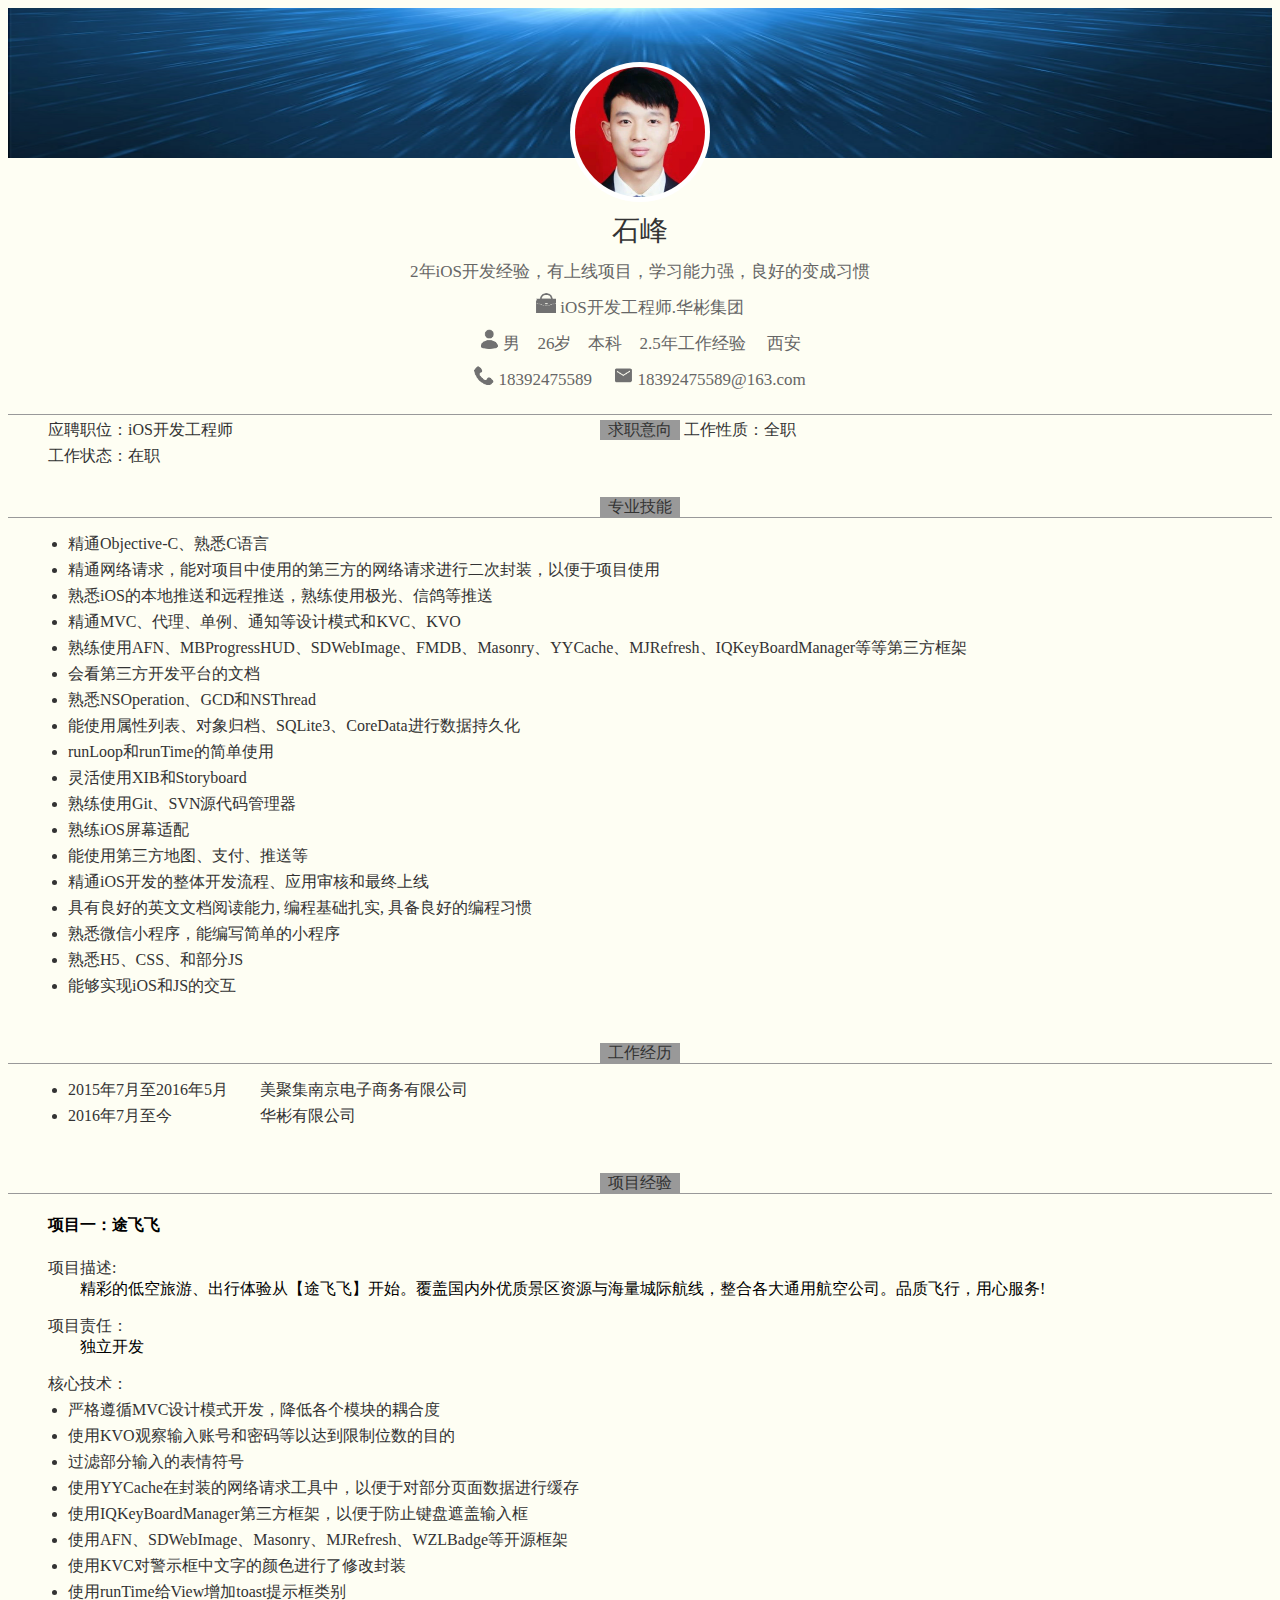
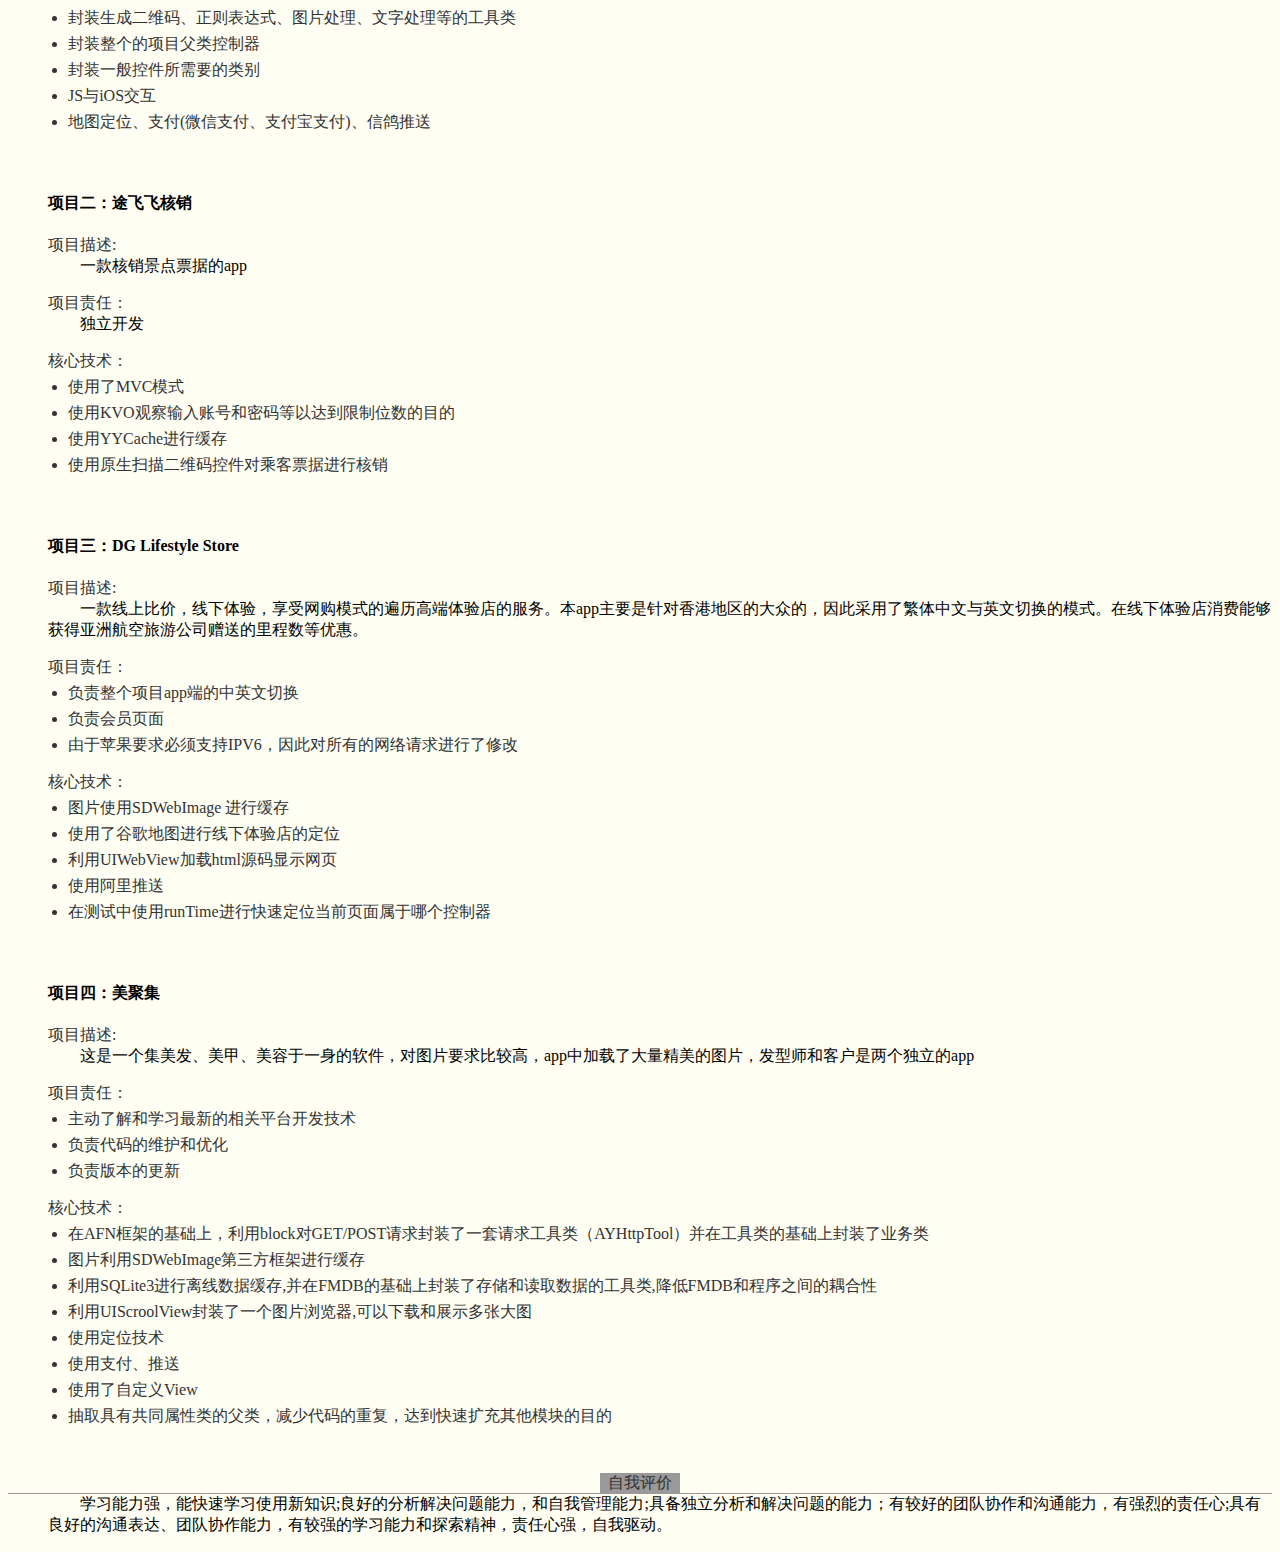
==== index.html @ 1b069bcf "no message" ====
<!DOCTYPE html>
<html>
	<head>
		<meta charset="UTF-8">
		<link rel="stylesheet" type="text/css" href="Resume.css"/>
		<title>石峰简历中心</title>
	</head>
	<body style="background-color: #fefef3;">
		<div id="" style="text-align: center;">
		    <div id="" style="text-align: center;">
			      <img src="Images/topPicture.png" class="width" style="height: 150px;"/>
		          <div id=""class="headerImageDiv" style="">
		    	          <img src="Images/header.png" style="" class="headerImage"/>
		          </div>
		    </div>
		    <font style="font-size: 28px;" class="block bigSpacing">石峰</font>
		    <font style="" class="block bigSpacing contentSize contentColor">
		    	   2年iOS开发经验，有上线项目，学习能力强，良好的变成习惯
		    </font>
		    <font class="block bigSpacing contentSize contentColor">
		    	    <img src="Images/bag.png" class="iconSize" />
		      	iOS开发工程师.华彬集团
		    </font>
		    <font class="block bigSpacing contentSize contentColor">
		    	    <img src="Images/me.png" class="iconSize" />
		      	男  &nbsp &nbsp26岁  &nbsp &nbsp本科   &nbsp &nbsp2.5年工作经验  &nbsp &nbsp 西安
		    </font>
		    <font class="block bigSpacing contentSize contentColor">
		    	    <img src="Images/phone.png" class="iconSize" />
		      	18392475589 &nbsp &nbsp
		      	<img src="Images/email.png" class="iconSize"/>
		      	18392475589@163.com
		    </font> 
		</div>
		<!--
            	作者：1005213565@qq.com
            	时间：2017-02-14
            	描述：求职意向
        -->
		<div id="" class="textAlign">
			<font style="margin-top: 30px; line-height: 20px;" class="inlineBlock smallBgdColor">
				&nbsp&nbsp求职意向&nbsp&nbsp
			</font>
			<div id="" style="background-color: #999999; height: 1px; margin-top: -26px;"></div>
		</div>
		
		<div id="">
			<font class="marginLeft smallSpacing inlineBlock" style="width: 50%;">应聘职位：iOS开发工程师</font>
			<font class="marginRight smallSpacing inlineBlock" style="text-align: right;">工作性质：全职</font>
		
			<font class="block marginLeft smallSpacing">工作状态：在职</font>
		</div>
		
		<!--
        	作者：1005213565@qq.com
        	时间：2017-02-14
        	描述：专业技能
        -->
        <div id="" class="textAlign">
			<font style="margin-top: 30px; line-height: 20px;" class="inlineBlock smallBgdColor">
				&nbsp&nbsp专业技能&nbsp&nbsp
			</font>
			<div id="" style="background-color: #999999; height: 1px;"></div>
		</div>
		<div id="">
			<ul style="margin-left: 20px;">
				<li>精通Objective-C、熟悉C语言</li>
				<li>精通网络请求，能对项目中使用的第三方的网络请求进行二次封装，以便于项目使用</li>
				<li>熟悉iOS的本地推送和远程推送，熟练使用极光、信鸽等推送</li>
				<li>精通MVC、代理、单例、通知等设计模式和KVC、KVO</li>
				<li>熟练使用AFN、MBProgressHUD、SDWebImage、FMDB、Masonry、YYCache、MJRefresh、IQKeyBoardManager等等第三方框架</li>
				<li>会看第三方开发平台的文档</li>
				<li>熟悉NSOperation、GCD和NSThread</li>
				<li>能使用属性列表、对象归档、SQLite3、CoreData进行数据持久化</li>
				<li>runLoop和runTime的简单使用</li>
				<li>灵活使用XIB和Storyboard</li>
				<li>熟练使用Git、SVN源代码管理器</li>
				<li>熟练iOS屏幕适配</li>
				<li>能使用第三方地图、支付、推送等</li>
				<li>精通iOS开发的整体开发流程、应用审核和最终上线</li>
				<li>具有良好的英文文档阅读能力, 编程基础扎实, 具备良好的编程习惯</li>
				<li>熟悉微信小程序，能编写简单的小程序</li>
				<li>熟悉H5、CSS、和部分JS</li>
				<li>能够实现iOS和JS的交互</li>
			</ul>
		</div>
		
		<!--
        	作者：1005213565@qq.com
        	时间：2017-02-17
        	描述：工作经历
        -->
		<div id="" class="textAlign">
			<font style="margin-top: 30px; line-height: 20px;" class="inlineBlock smallBgdColor">
				&nbsp&nbsp工作经历&nbsp&nbsp
			</font>
			<div id="" style="background-color: #999999; height: 1px;"></div>
		</div>
	    <ul style="margin-left: 20px;">
	    	<li>2015年7月至2016年5月 &nbsp&nbsp&nbsp&nbsp&nbsp&nbsp&nbsp美聚集南京电子商务有限公司</li>
	    	<li>2016年7月至今   &nbsp&nbsp&nbsp&nbsp&nbsp&nbsp&nbsp&nbsp&nbsp&nbsp&nbsp&nbsp&nbsp&nbsp&nbsp&nbsp&nbsp&nbsp&nbsp&nbsp&nbsp华彬有限公司</li>
	    </ul>
	    
	    <!--
        	作者：1005213565@qq.com
        	时间：2017-02-17
        	描述：项目经验
        -->
		<div id="" class="textAlign">
			<font style="margin-top: 30px; line-height: 20px;" class="inlineBlock smallBgdColor">
				&nbsp&nbsp项目经验&nbsp&nbsp
			</font>
			<div id="" style="background-color: #999999; height: 1px;"></div>
		</div>
		
		<h4>项目一：途飞飞</h4>
		<font class="marginLeft">项目描述:</font>
		<p style="margin-top: 0px; text-indent: 2em;" class="marginLeft">精彩的低空旅游、出行体验从【途飞飞】开始。覆盖国内外优质景区资源与海量城际航线，整合各大通用航空公司。品质飞行，用心服务!
        </p>
        <font class="marginLeft">项目责任：</font>
        <p style="margin-top: 0px; text-indent: 2em;" class="marginLeft">独立开发
        </p>
        <font class="marginLeft">核心技术：</font>
        <ul style="margin-left: 20px; margin-top: 0px;">
        	    <li>严格遵循MVC设计模式开发，降低各个模块的耦合度</li>
        	    <li>使用KVO观察输入账号和密码等以达到限制位数的目的</li>
        	    <li>过滤部分输入的表情符号</li>
        	    <li>使用YYCache在封装的网络请求工具中，以便于对部分页面数据进行缓存</li>
        	    <li>使用IQKeyBoardManager第三方框架，以便于防止键盘遮盖输入框</li>
        	    <li>使用AFN、SDWebImage、Masonry、MJRefresh、WZLBadge等开源框架</li>
        	    <li>使用KVC对警示框中文字的颜色进行了修改封装</li>
        	    <li>使用runTime给View增加toast提示框类别</li>
        	    <li>封装生成二维码、正则表达式、图片处理、文字处理等的工具类</li>
        	    <li>封装整个的项目父类控制器</li>
        	    <li>封装一般控件所需要的类别</li>
        	    <li>JS与iOS交互</li>
        	    <li>地图定位、支付(微信支付、支付宝支付)、信鸽推送</li>
        </ul>
        
        <h4 style="margin-top: 60px;">项目二：途飞飞核销</h4>
		<font class="marginLeft">项目描述:</font>
		<p style="margin-top: 0px; text-indent: 2em;" class="marginLeft"> 一款核销景点票据的app
        </p>
        <font class="marginLeft">项目责任：</font>
        <p style="margin-top: 0px; text-indent: 2em;" class="marginLeft">独立开发
        </p>
        <font class="marginLeft">核心技术：</font>
        <ul style="margin-left: 20px; margin-top: 0px;">
        	    <li>使用了MVC模式</li>
        	    <li>使用KVO观察输入账号和密码等以达到限制位数的目的</li>
        	    <li>使用YYCache进行缓存</li>
        	    <li>使用原生扫描二维码控件对乘客票据进行核销</li>
        </ul>
        
        <h4 style="margin-top: 60px;">项目三：DG Lifestyle Store</h4>
		<font class="marginLeft">项目描述:</font>
		<p style="margin-top: 0px; text-indent: 2em;" class="marginLeft">一款线上比价，线下体验，享受网购模式的遍历高端体验店的服务。本app主要是针对香港地区的大众的，因此采用了繁体中文与英文切换的模式。在线下体验店消费能够获得亚洲航空旅游公司赠送的里程数等优惠。
        </p>
        <font class="marginLeft">项目责任：</font>
        <ul style="margin-left: 20px; margin-top: 0px;">
        	    <li>负责整个项目app端的中英文切换</li>
        	    <li>负责会员页面</li>
        	    <li>由于苹果要求必须支持IPV6，因此对所有的网络请求进行了修改</li>
        </ul>
        <font class="marginLeft">核心技术：</font>
        <ul style="margin-left: 20px; margin-top: 0px;">
        	    <li>图片使用SDWebImage 进行缓存</li>
        	    <li>使用了谷歌地图进行线下体验店的定位</li>
        	    <li>利用UIWebView加载html源码显示网页</li>
        	    <li>使用阿里推送</li>
        	    <li>在测试中使用runTime进行快速定位当前页面属于哪个控制器</li>
        </ul>
        
        <h4 style="margin-top: 60px;">项目四：美聚集</h4>
		<font class="marginLeft">项目描述:</font>
		<p style="margin-top: 0px; text-indent: 2em;" class="marginLeft">这是一个集美发、美甲、美容于一身的软件，对图片要求比较高，app中加载了大量精美的图片，发型师和客户是两个独立的app
        </p>
        <font class="marginLeft">项目责任：</font>
        <ul style="margin-left: 20px; margin-top: 0px;">
        	    <li>主动了解和学习最新的相关平台开发技术</li>
        	    <li>负责代码的维护和优化</li>
        	    <li>负责版本的更新</li>
        </ul>
        <font class="marginLeft">核心技术：</font>
        <ul style="margin-left: 20px; margin-top: 0px;">
        	    <li>在AFN框架的基础上，利用block对GET/POST请求封装了一套请求工具类（AYHttpTool）并在工具类的基础上封装了业务类
</li>
        	    <li>图片利用SDWebImage第三方框架进行缓存</li>
        	    <li>利用SQLite3进行离线数据缓存,并在FMDB的基础上封装了存储和读取数据的工具类,降低FMDB和程序之间的耦合性</li>
        	    <li>利用UIScroolView封装了一个图片浏览器,可以下载和展示多张大图</li>
        	    <li>使用定位技术</li>
        	    <li>使用支付、推送</li>
        	    <li>使用了自定义View</li>
        	    <li>抽取具有共同属性类的父类，减少代码的重复，达到快速扩充其他模块的目的</li> 
        </ul>
        
        <!--
        	作者：1005213565@qq.com
        	时间：2017-02-17
        	描述：工作经历
        -->
		<div id="" class="textAlign">
			<font style="margin-top: 30px; line-height: 20px;" class="inlineBlock smallBgdColor">
				&nbsp&nbsp自我评价&nbsp&nbsp
			</font>
			<div id="" style="background-color: #999999; height: 1px;"></div>
		</div>
		<p style="margin-top: 0px; text-indent: 2em;" class="marginLeft">学习能力强，能快速学习使用新知识;良好的分析解决问题能力，和自我管理能力;具备独立分析和解决问题的能力；有较好的团队协作和沟通能力，有强烈的责任心;具有良好的沟通表达、团队协作能力，有较强的学习能力和探索精神，责任心强，自我驱动。
        </p>
	</body>
</html>
---- Resume.css ----
.width {
	width: 100%;
}
.headerImageDiv {
	display: inline-block;
	margin-top: -100px;
	width: 140px;
	height: 140px;
	border-radius: 70px; 
	background-color: white;
	text-align: center;
}
.headerImage {
	width: 130px;
	height: 130px;
	border-radius: 65px;
	margin-top: 5px;
}
.marginLeft {
	margin-left: 40px;
}
.marginRight {
	margin-right: 40px;
}
.textNameColor {
	color: gray;
}
.inlineBlock {
	display: inline-block;
}
.inline {
	display: inline;
}
.block {
	display: block;
}
.bigSpacing {
	margin-top: 10px;
}
.smallSpacing {
	margin-top: 5px;
}
.contentSize {
	font-size: 17px;
}
.contentColor {
	color: #666666;
}
.iconSize {
	width: 20px;
	height: 20px;
}
.smallBgdColor {
	background-color: #999999;
}
.floatLeft {
	float: left;
}
.floatRight {
	float: right;
}
.textAlign {
	text-align: center;
}
font {
	color: #333333;
	margin-top: 5px;
}
li {
	color: #333333;
	margin-top: 5px;
}
h4 {
	margin-left: 40px;
}
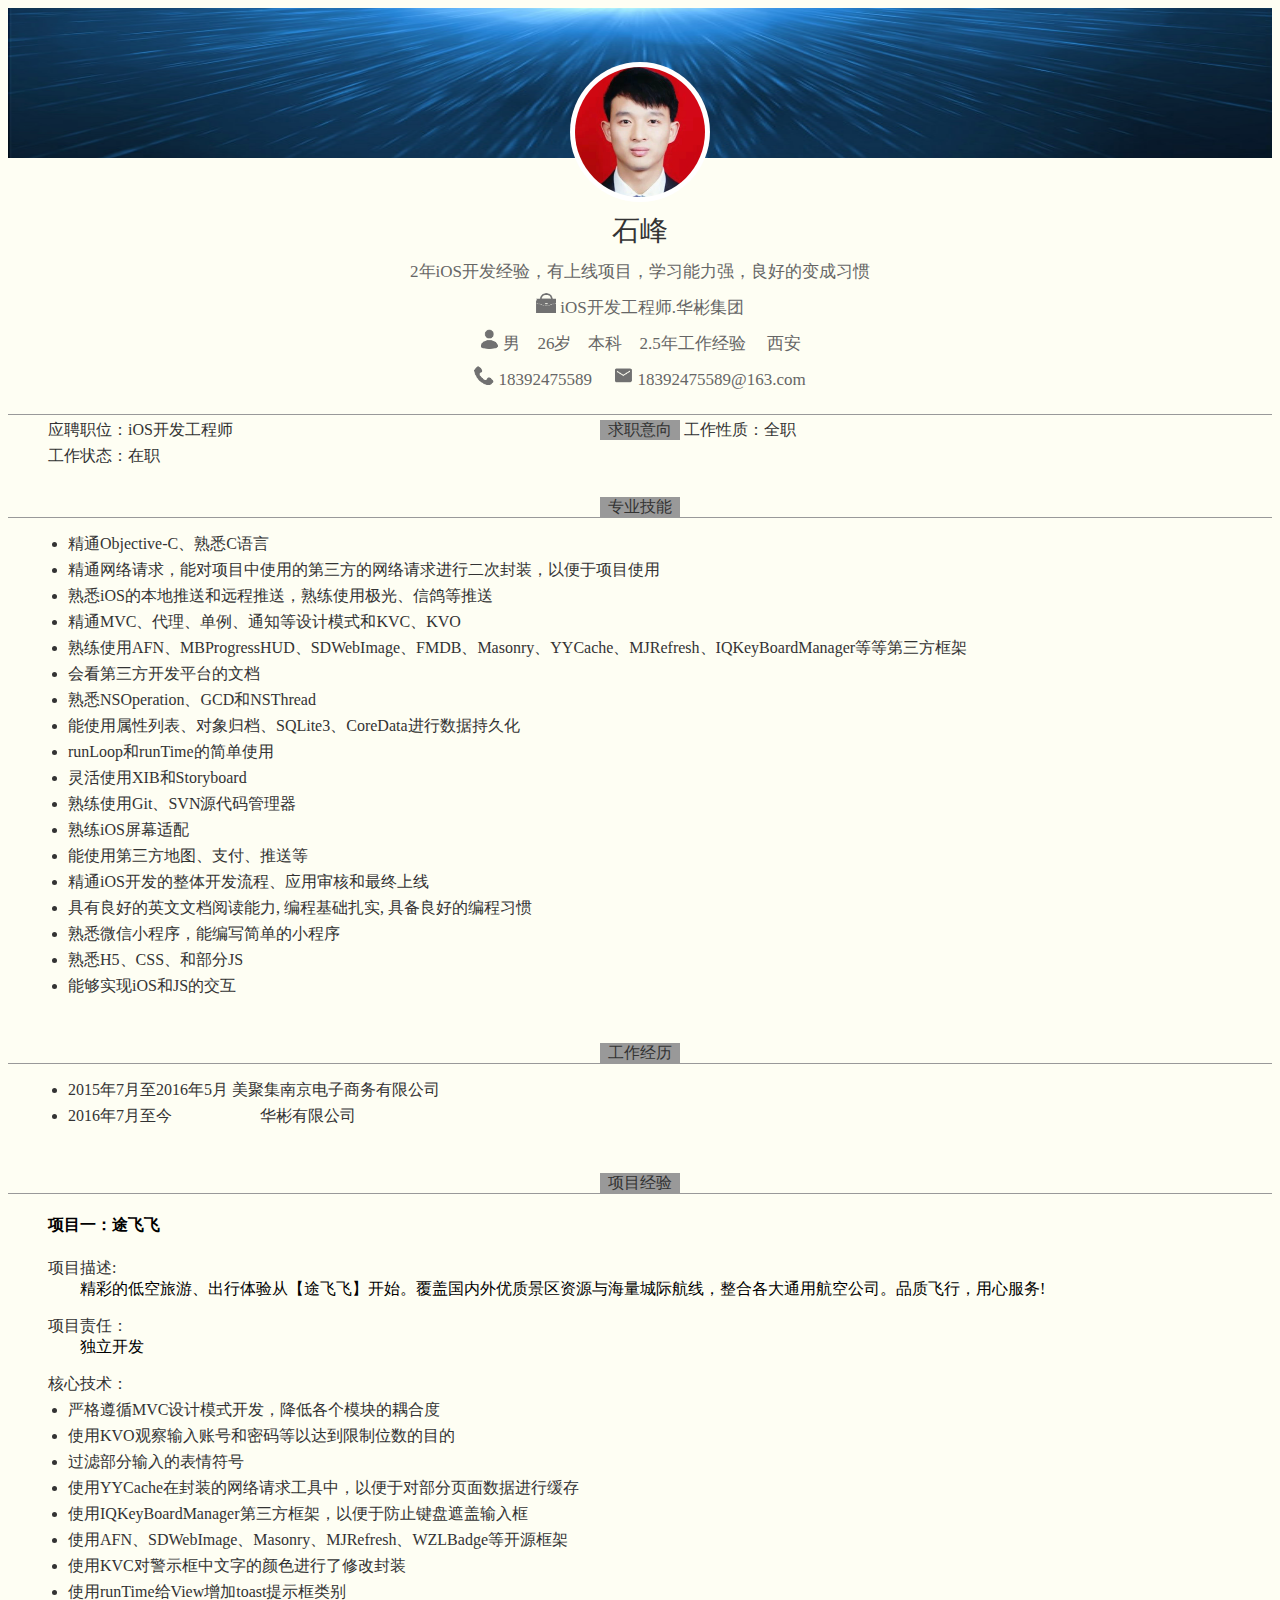
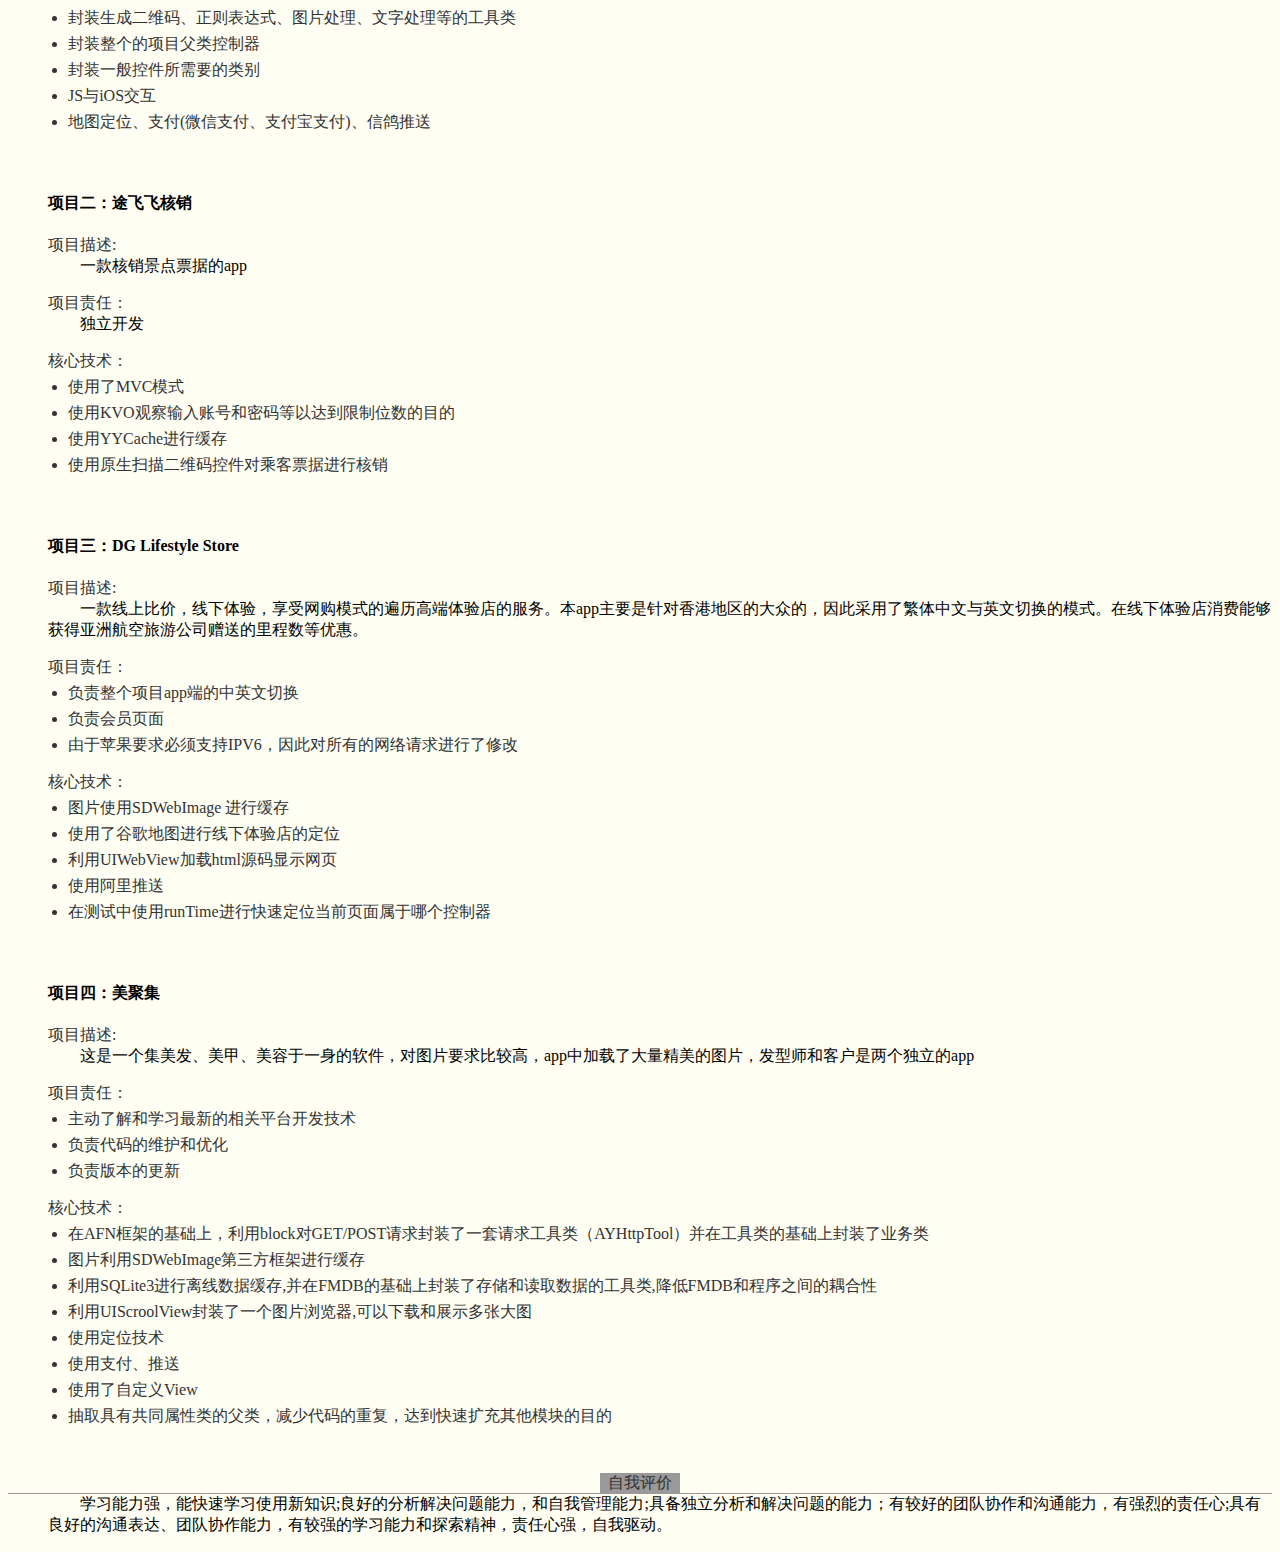
==== commit 16088c12: "no message" ====
--- a/index.html
+++ b/index.html
@@ -97,7 +97,7 @@
 			<div id="" style="background-color: #999999; height: 1px;"></div>
 		</div>
 	    <ul style="margin-left: 20px;">
-	    	<li>2015年7月至2016年5月 &nbsp&nbsp&nbsp&nbsp&nbsp&nbsp&nbsp美聚集南京电子商务有限公司</li>
+	    	<li>2015年7月至2016年5月 美聚集南京电子商务有限公司</li>
 	    	<li>2016年7月至今   &nbsp&nbsp&nbsp&nbsp&nbsp&nbsp&nbsp&nbsp&nbsp&nbsp&nbsp&nbsp&nbsp&nbsp&nbsp&nbsp&nbsp&nbsp&nbsp&nbsp&nbsp华彬有限公司</li>
 	    </ul>
 	    
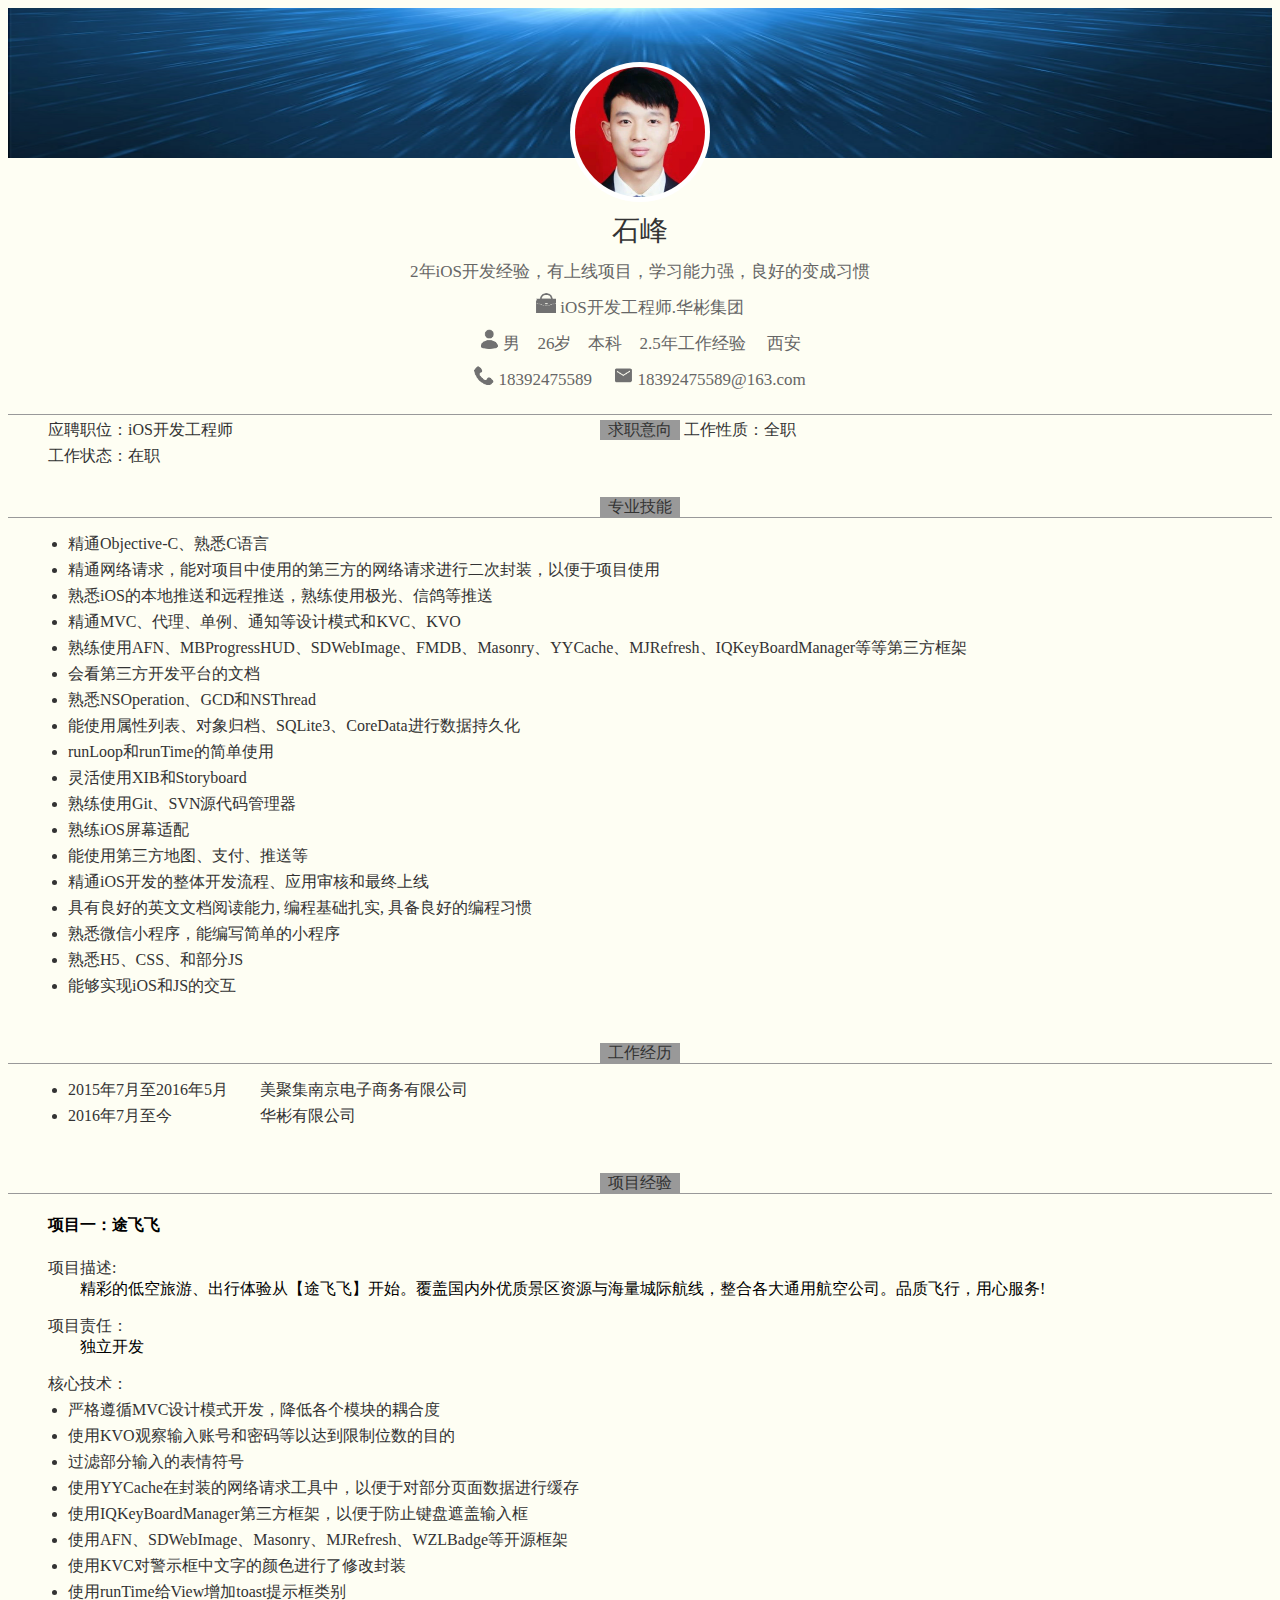
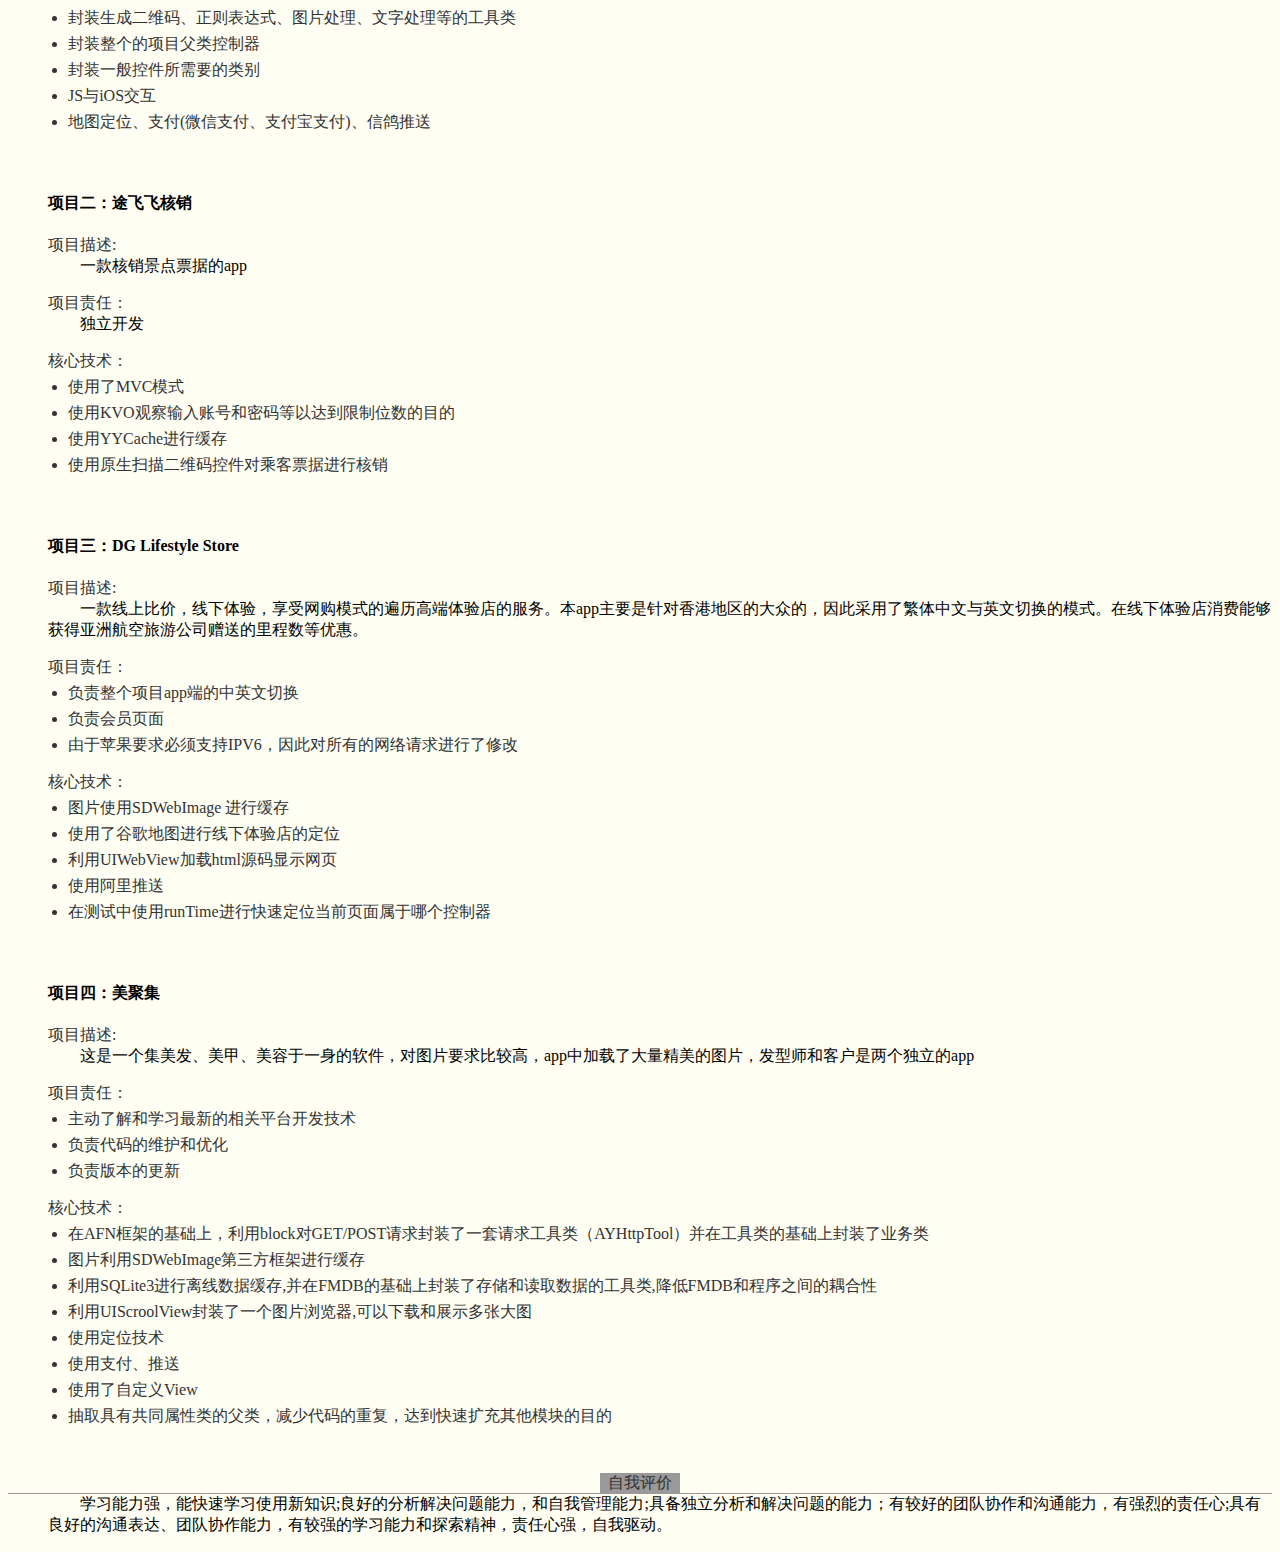
==== commit d3bcbeac: "no message" ====
--- a/index.html
+++ b/index.html
@@ -97,7 +97,7 @@
 			<div id="" style="background-color: #999999; height: 1px;"></div>
 		</div>
 	    <ul style="margin-left: 20px;">
-	    	<li>2015年7月至2016年5月 美聚集南京电子商务有限公司</li>
+	    	<li>2015年7月至2016年5月 &nbsp&nbsp&nbsp&nbsp&nbsp&nbsp&nbsp美聚集南京电子商务有限公司</li>
 	    	<li>2016年7月至今   &nbsp&nbsp&nbsp&nbsp&nbsp&nbsp&nbsp&nbsp&nbsp&nbsp&nbsp&nbsp&nbsp&nbsp&nbsp&nbsp&nbsp&nbsp&nbsp&nbsp&nbsp华彬有限公司</li>
 	    </ul>
 	    
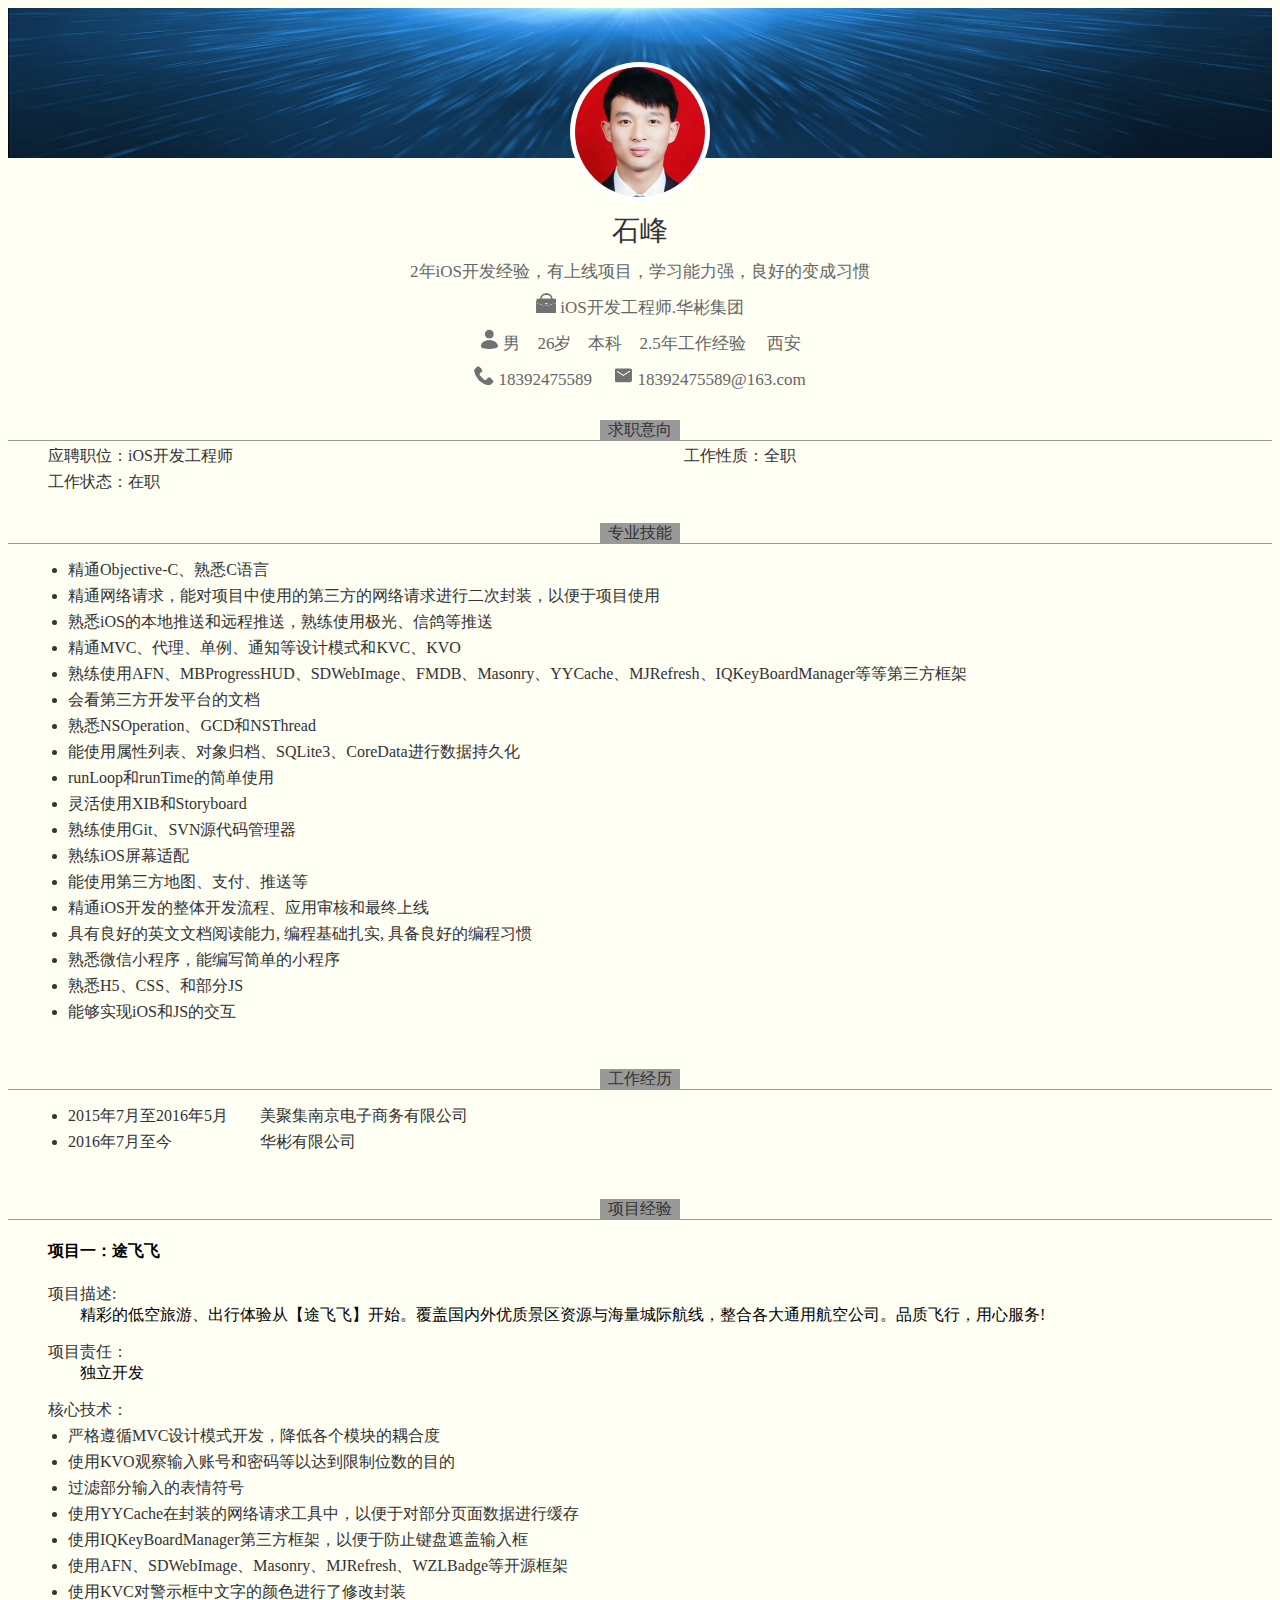
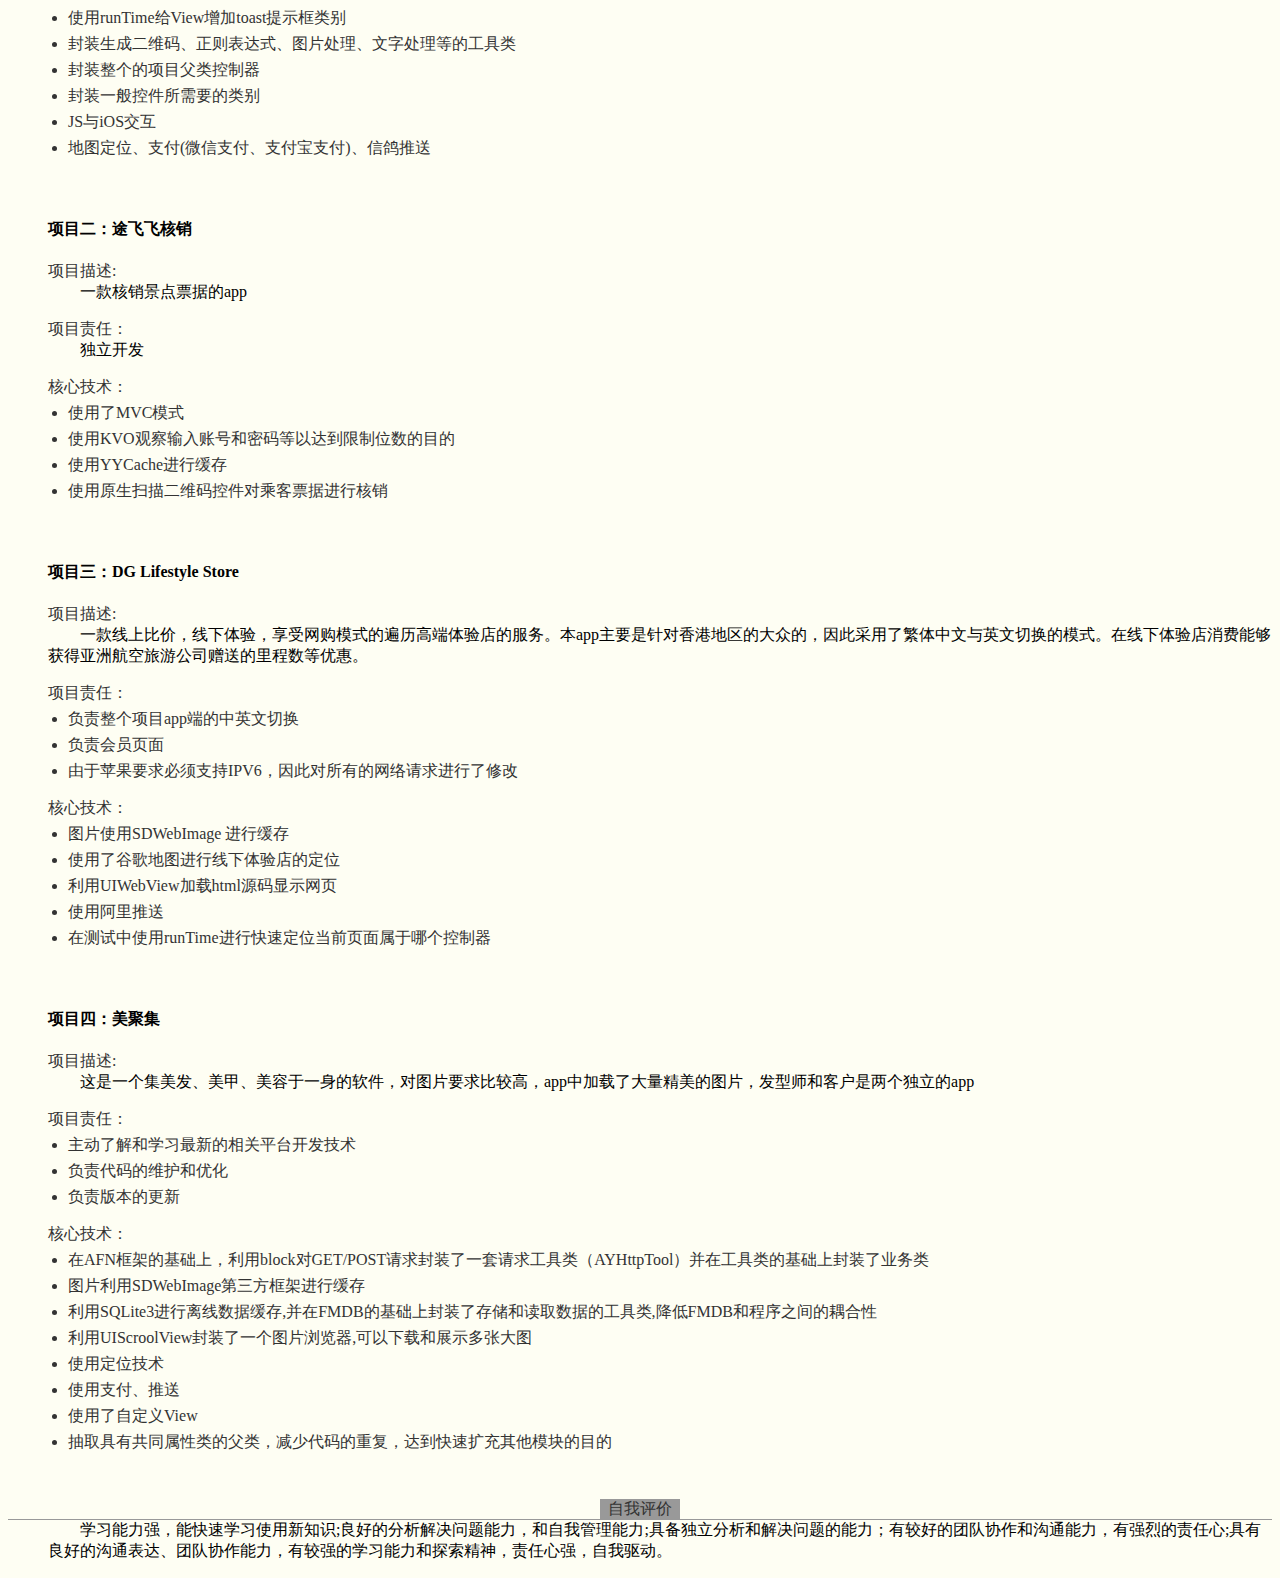
==== commit ea67ca2c: "no message" ====
--- a/index.html
+++ b/index.html
@@ -41,7 +41,7 @@
 			<font style="margin-top: 30px; line-height: 20px;" class="inlineBlock smallBgdColor">
 				&nbsp&nbsp求职意向&nbsp&nbsp
 			</font>
-			<div id="" style="background-color: #999999; height: 1px; margin-top: -26px;"></div>
+			<div id="" style="background-color: #999999; height: 1px;"></div>
 		</div>
 		
 		<div id="">
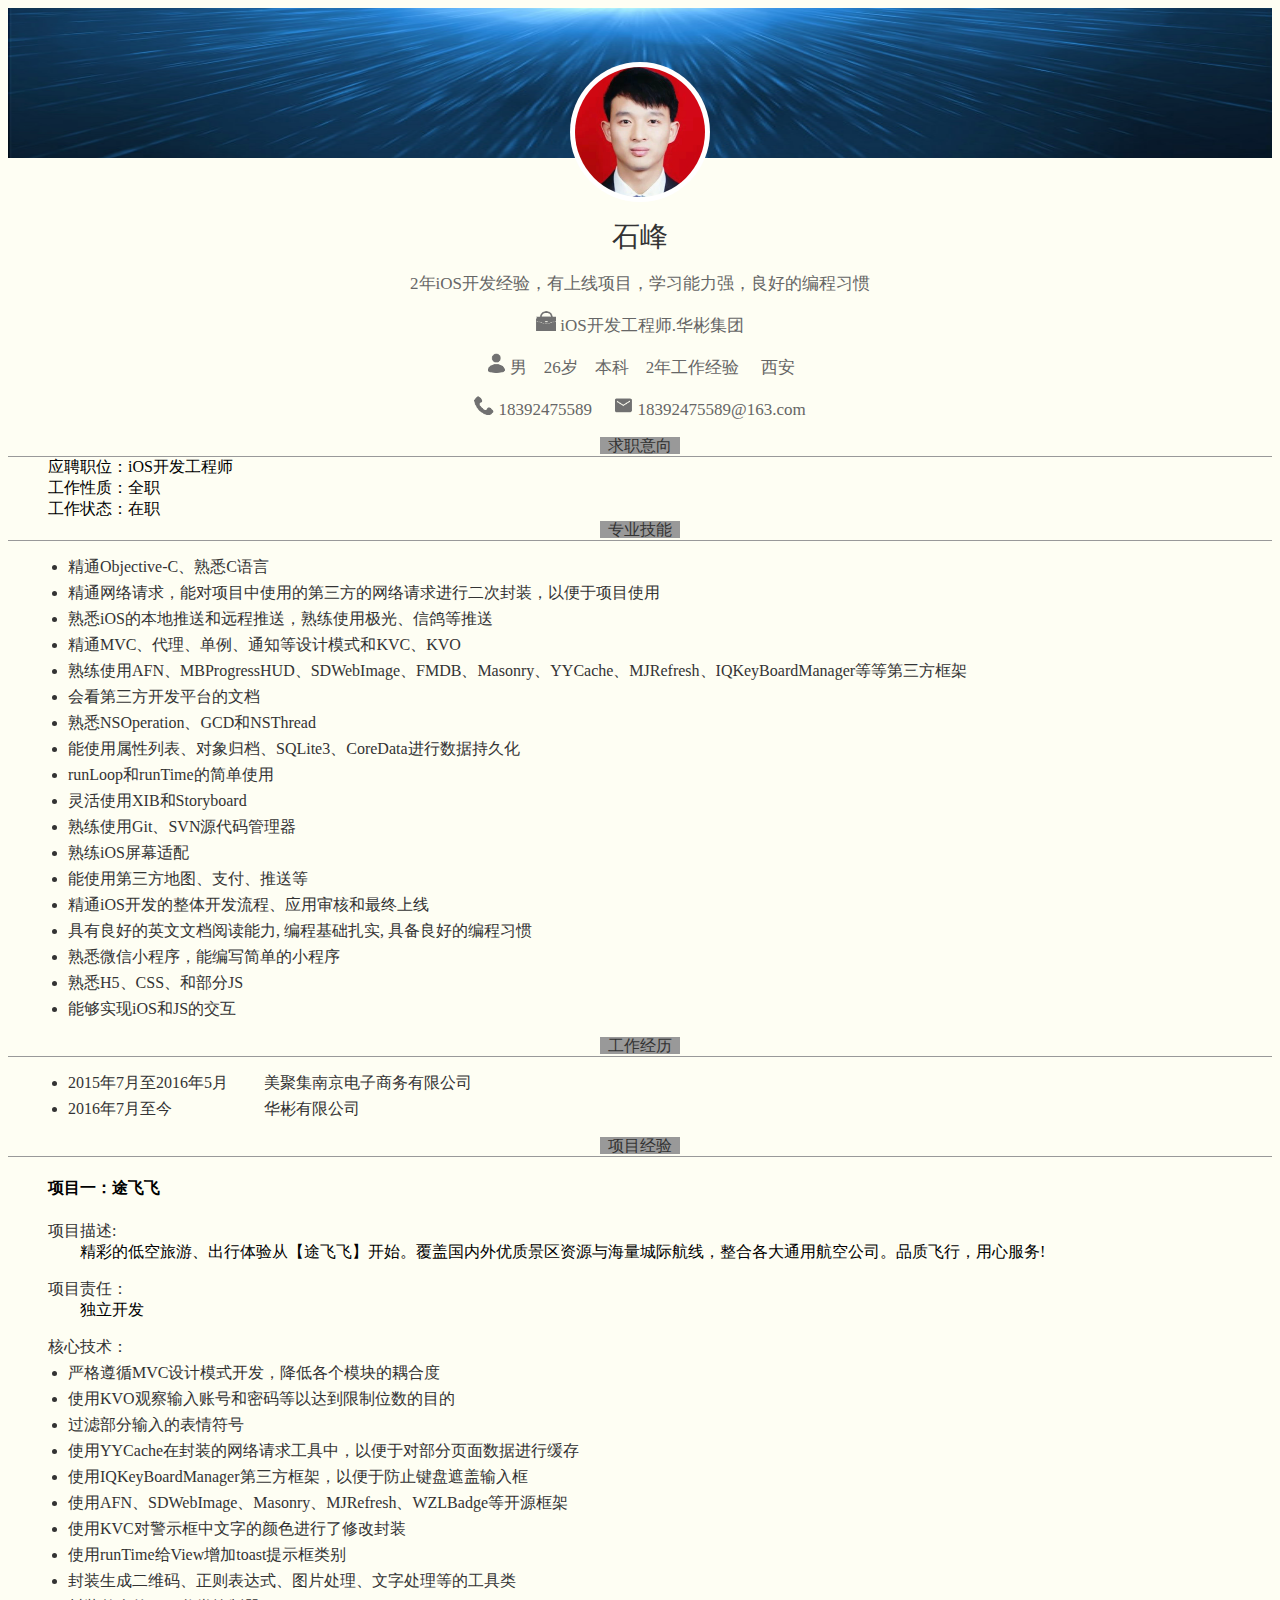
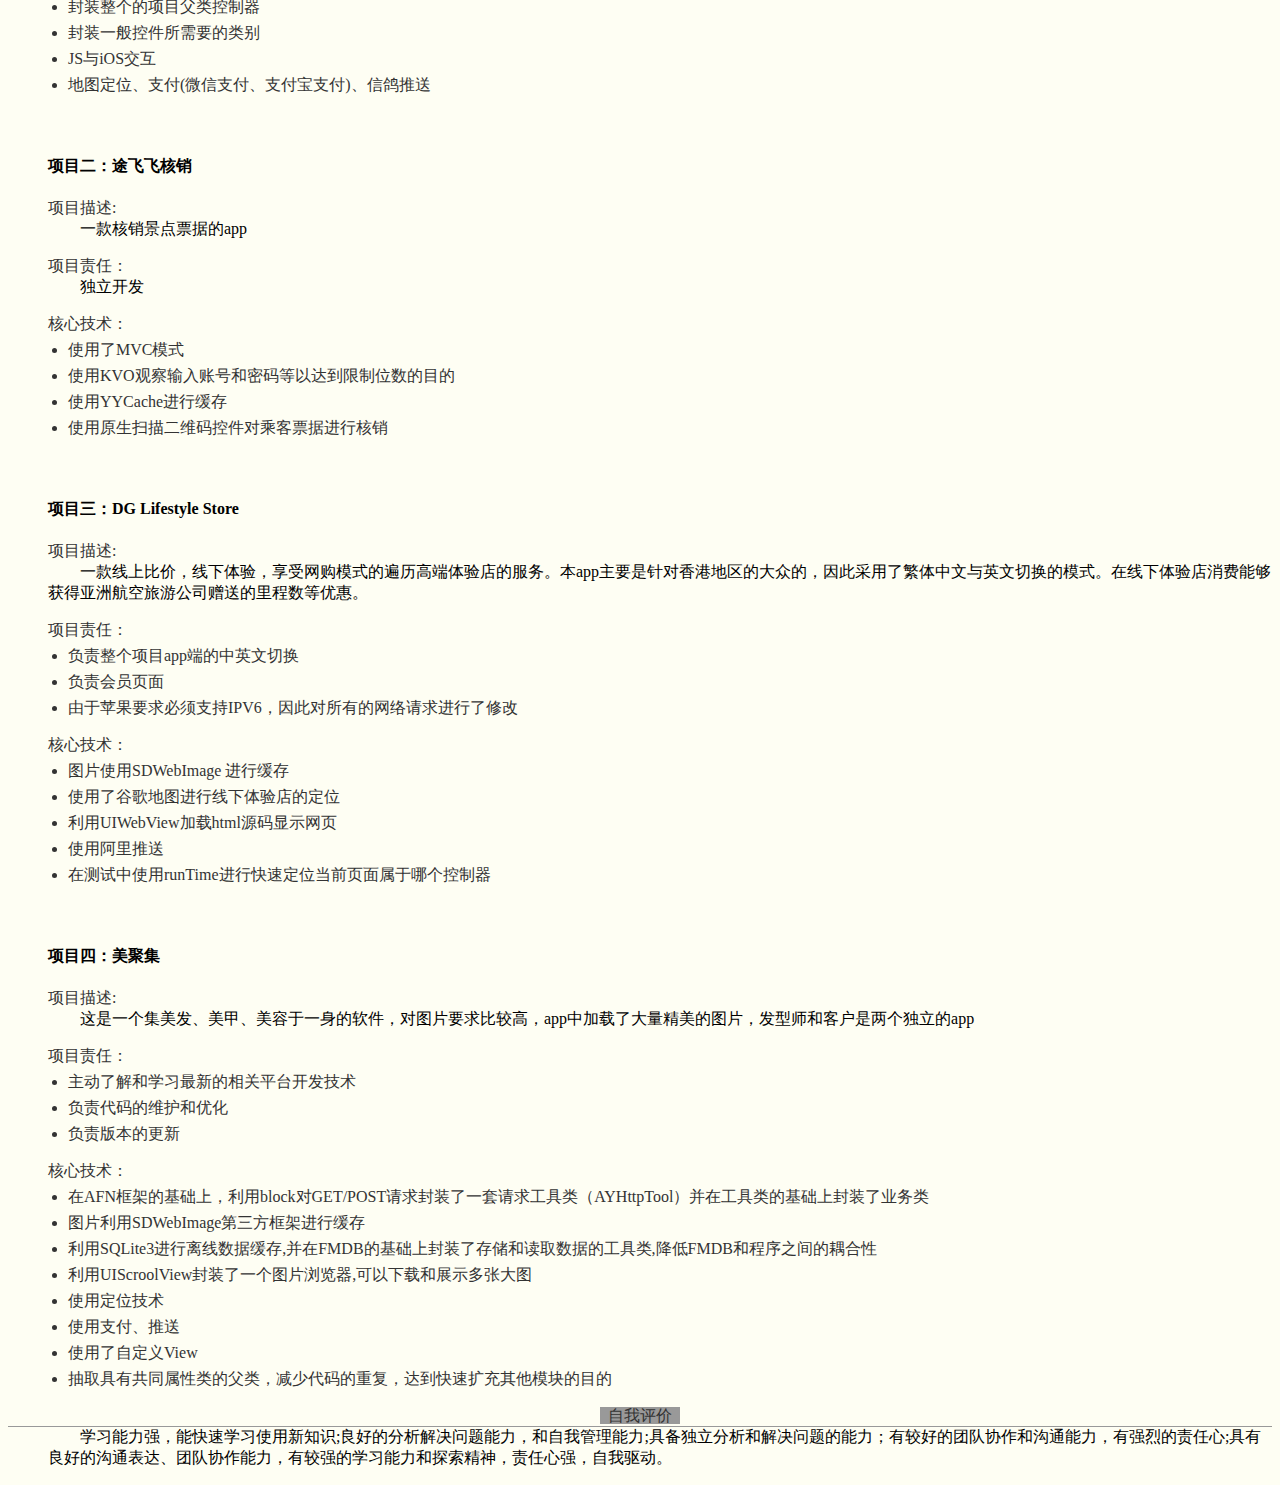
==== commit 506e2719: "no message" ====
--- a/index.html
+++ b/index.html
@@ -8,29 +8,40 @@
 	<body style="background-color: #fefef3;">
 		<div id="" style="text-align: center;">
 		    <div id="" style="text-align: center;">
-			      <img src="Images/topPicture.png" class="width" style="height: 150px;"/>
+			      <img src="Images/topPicture.png" class="width" style="height: 150px;"></img>
 		          <div id=""class="headerImageDiv" style="">
 		    	          <img src="Images/header.png" style="" class="headerImage"/>
 		          </div>
 		    </div>
-		    <font style="font-size: 28px;" class="block bigSpacing">石峰</font>
-		    <font style="" class="block bigSpacing contentSize contentColor">
-		    	   2年iOS开发经验，有上线项目，学习能力强，良好的变成习惯
-		    </font>
-		    <font class="block bigSpacing contentSize contentColor">
+			<p>
+				<font style="font-size: 28px;" class="block bigSpacing">石峰</font>
+			</p>
+		    <p>
+				<font style="" class="block bigSpacing contentSize contentColor">
+		    	   2年iOS开发经验，有上线项目，学习能力强，良好的编程习惯
+				</font>
+			</p>
+		    <p>
+				<font class="block bigSpacing contentSize contentColor">
 		    	    <img src="Images/bag.png" class="iconSize" />
-		      	iOS开发工程师.华彬集团
-		    </font>
-		    <font class="block bigSpacing contentSize contentColor">
+					iOS开发工程师.华彬集团
+				</font>
+			</p>
+		      <p>
+				<font class="block bigSpacing contentSize contentColor">
 		    	    <img src="Images/me.png" class="iconSize" />
-		      	男  &nbsp &nbsp26岁  &nbsp &nbsp本科   &nbsp &nbsp2.5年工作经验  &nbsp &nbsp 西安
-		    </font>
-		    <font class="block bigSpacing contentSize contentColor">
+					男  &nbsp &nbsp26岁  &nbsp &nbsp本科   &nbsp &nbsp2年工作经验  &nbsp &nbsp 西安
+				</font>
+			</p>
+		      <p>
+				<font class="block bigSpacing contentSize contentColor">
 		    	    <img src="Images/phone.png" class="iconSize" />
 		      	18392475589 &nbsp &nbsp
 		      	<img src="Images/email.png" class="iconSize"/>
-		      	18392475589@163.com
-		    </font> 
+					18392475589@163.com
+				</font> 
+			</p>
+		    
 		</div>
 		<!--
             	作者：1005213565@qq.com
@@ -38,17 +49,22 @@
             	描述：求职意向
         -->
 		<div id="" class="textAlign">
-			<font style="margin-top: 30px; line-height: 20px;" class="inlineBlock smallBgdColor">
-				&nbsp&nbsp求职意向&nbsp&nbsp
+			<font style="margin-top: 30px; line-height: 20px;" class="inlineBlock smallBgdColor">
+				&nbsp&nbsp求职意向&nbsp&nbsp
 			</font>
 			<div id="" style="background-color: #999999; height: 1px;"></div>
 		</div>
 		
-		<div id="">
-			<font class="marginLeft smallSpacing inlineBlock" style="width: 50%;">应聘职位：iOS开发工程师</font>
-			<font class="marginRight smallSpacing inlineBlock" style="text-align: right;">工作性质：全职</font>
-		
-			<font class="block marginLeft smallSpacing">工作状态：在职</font>
+		<div id="">
+			<div class="marginLeft">
+				<span class=" smallSpacing inlineBlock " >应聘职位：iOS开发工程师</span>
+			</div>
+			<div class="marginLeft">
+				<span class=" smallSpacing inlineBlock " >工作性质：全职</span>
+			</div>
+			<div class="marginLeft">
+				<span class="block  smallSpacing" >工作状态：在职</span>
+			</div>
 		</div>
 		
 		<!--
@@ -97,8 +113,8 @@
 			<div id="" style="background-color: #999999; height: 1px;"></div>
 		</div>
 	    <ul style="margin-left: 20px;">
-	    	<li>2015年7月至2016年5月 &nbsp&nbsp&nbsp&nbsp&nbsp&nbsp&nbsp美聚集南京电子商务有限公司</li>
-	    	<li>2016年7月至今   &nbsp&nbsp&nbsp&nbsp&nbsp&nbsp&nbsp&nbsp&nbsp&nbsp&nbsp&nbsp&nbsp&nbsp&nbsp&nbsp&nbsp&nbsp&nbsp&nbsp&nbsp华彬有限公司</li>
+	    	<li>2015年7月至2016年5月 &nbsp&nbsp&nbsp&nbsp&nbsp&nbsp&nbsp&nbsp美聚集南京电子商务有限公司</li>
+	    	<li>2016年7月至今   &nbsp&nbsp&nbsp&nbsp&nbsp&nbsp&nbsp&nbsp&nbsp&nbsp&nbsp&nbsp&nbsp&nbsp&nbsp&nbsp&nbsp&nbsp&nbsp&nbsp&nbsp&nbsp华彬有限公司</li>
 	    </ul>
 	    
 	    <!--
--- a/Resume.css
+++ b/Resume.css
@@ -26,13 +26,11 @@
 	color: gray;
 }
 .inlineBlock {
-	display: inline-block;
 }
 .inline {
 	display: inline;
 }
 .block {
-	display: block;
 }
 .bigSpacing {
 	margin-top: 10px;
@@ -73,3 +71,7 @@
 h4 {
 	margin-left: 40px;
 }
+.jobRow{
+	overflow: hidden;
+	text-align: center;
+}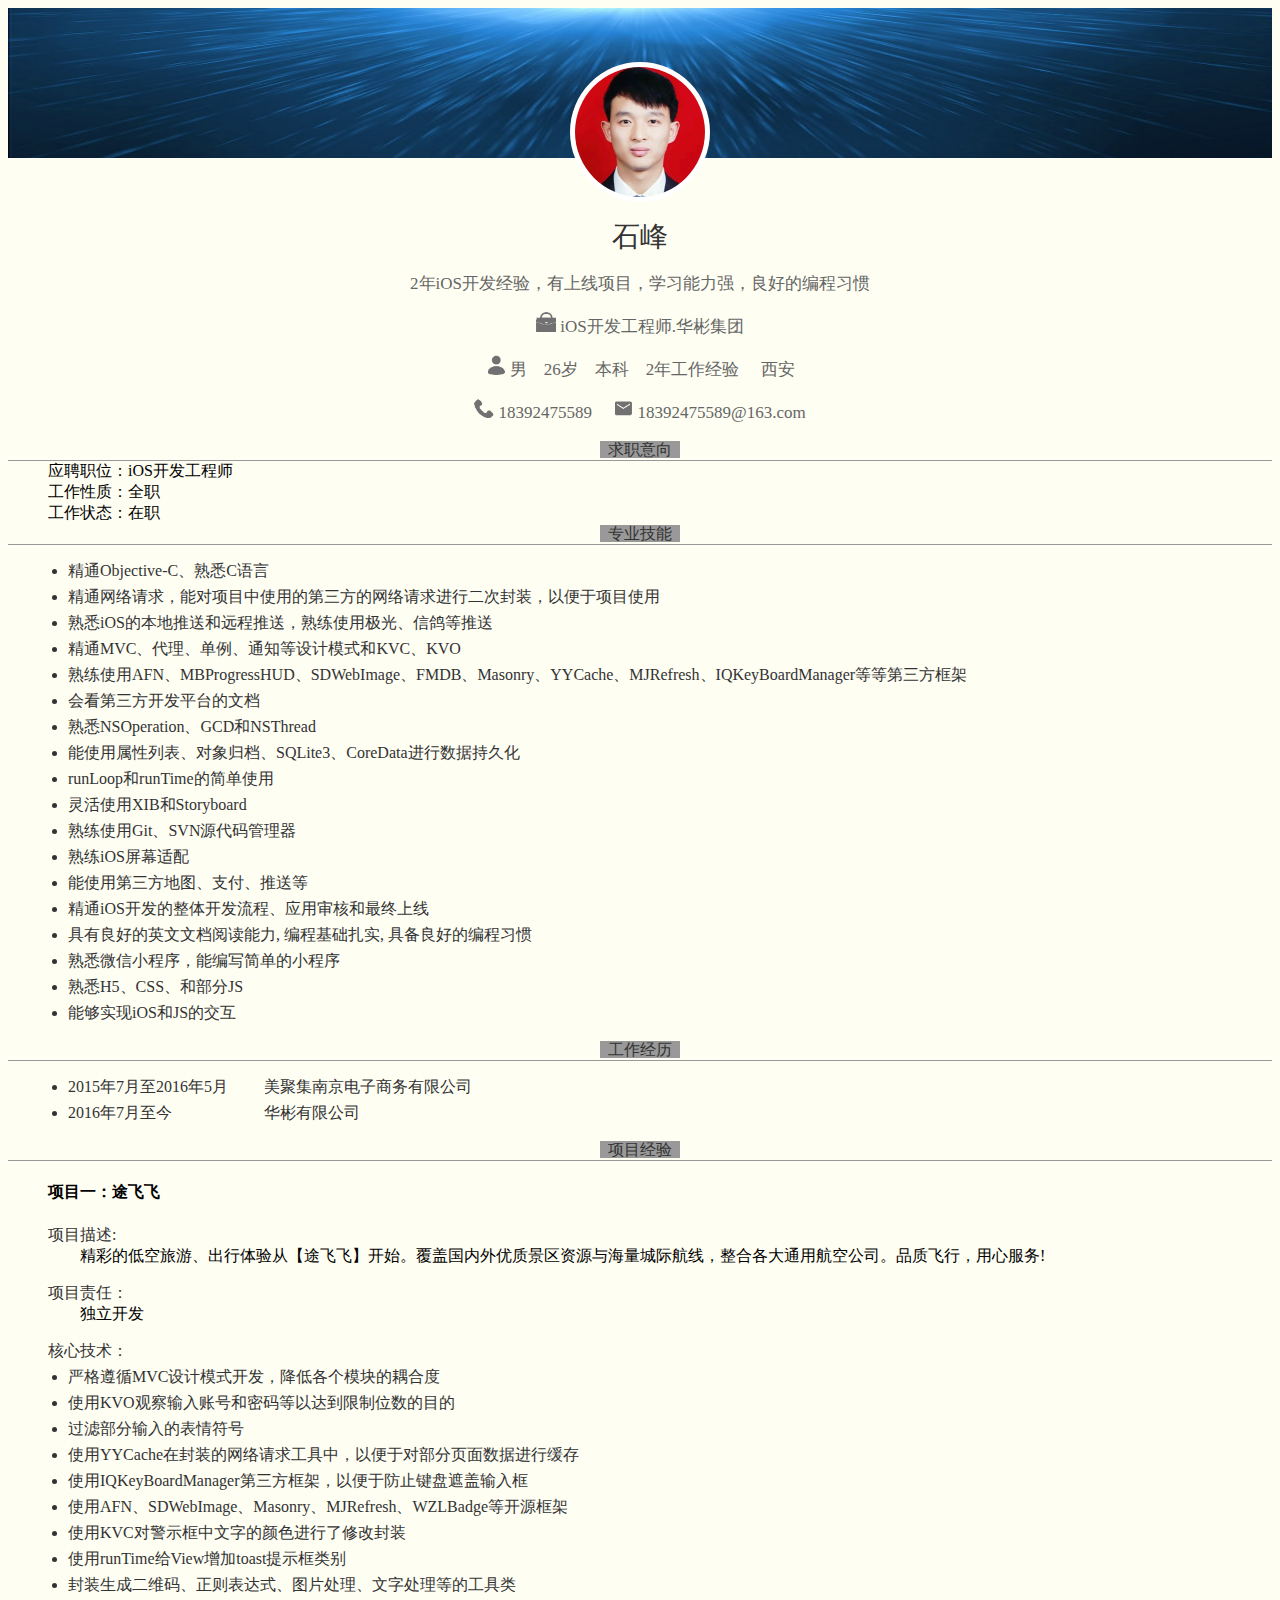
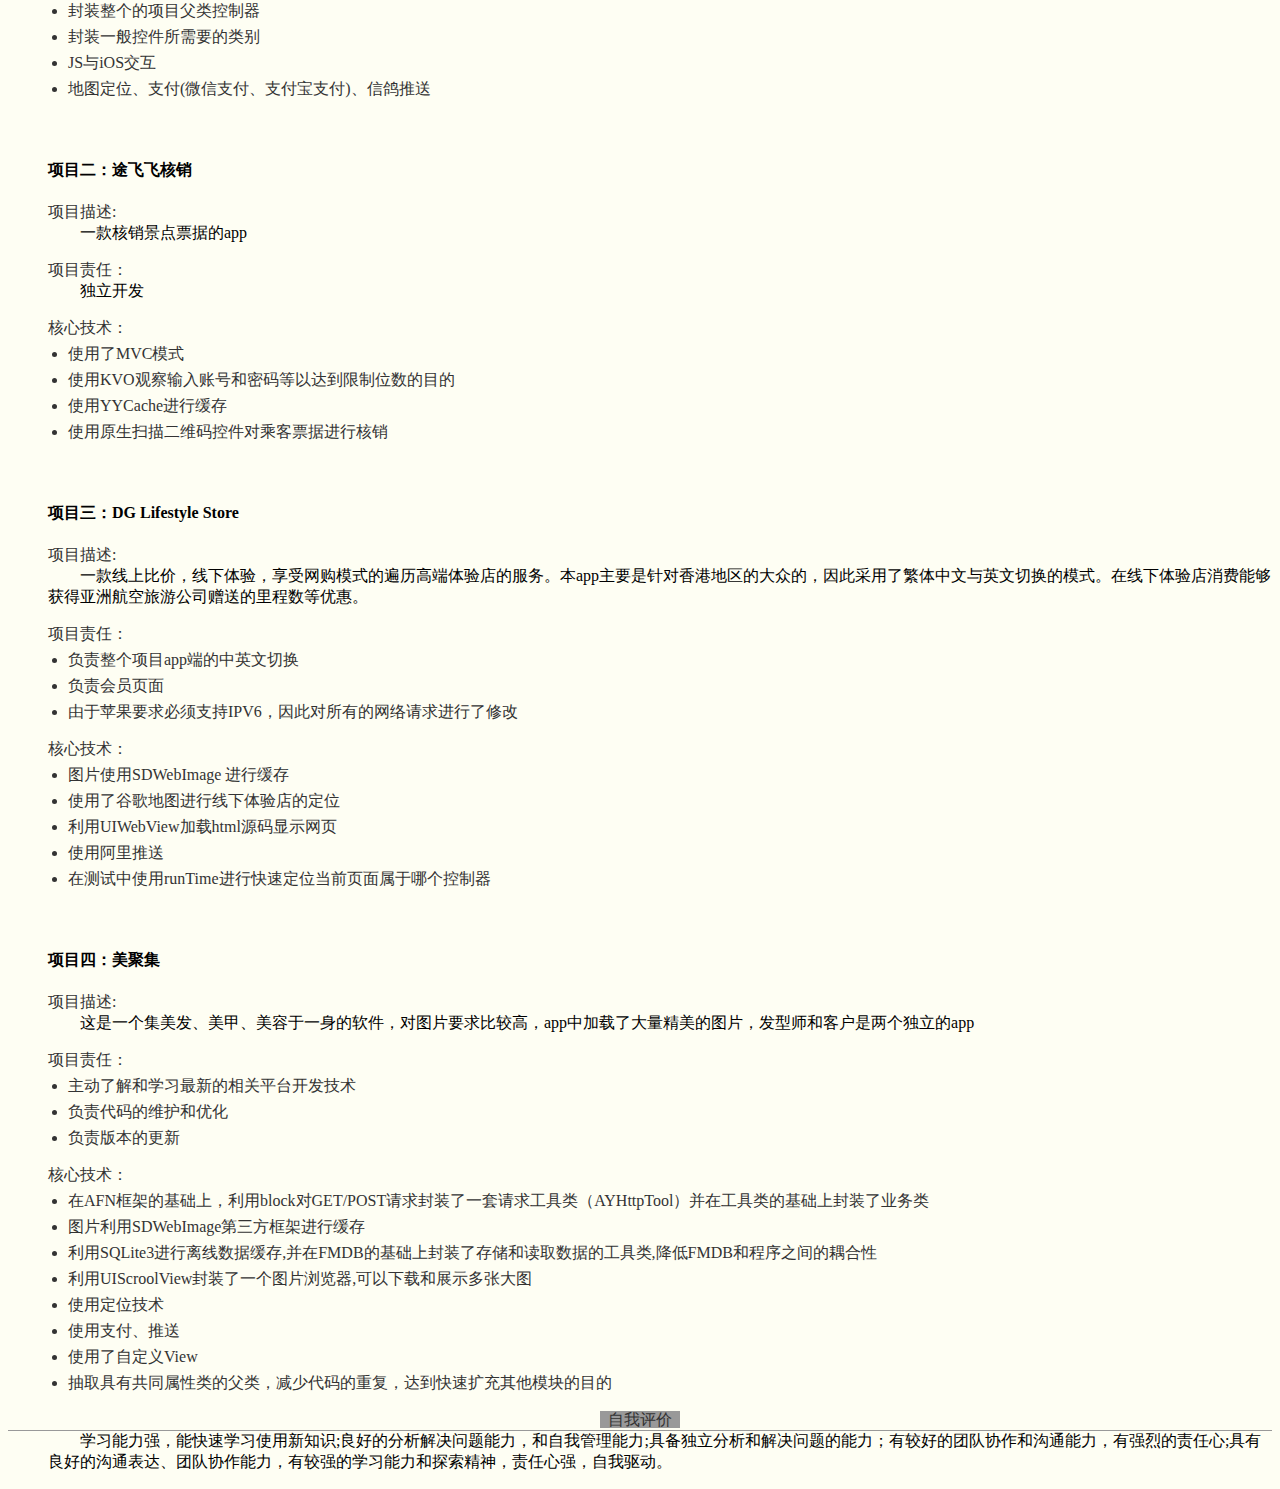
==== commit d8929394: "no message" ====
--- a/index.html
+++ b/index.html
@@ -17,29 +17,29 @@
 				<font style="font-size: 28px;" class="block bigSpacing">石峰</font>
 			</p>
 		    <p>
-				<font style="" class="block bigSpacing contentSize contentColor">
+				<p style="" class="block bigSpacing contentSize contentColor">
 		    	   2年iOS开发经验，有上线项目，学习能力强，良好的编程习惯
-				</font>
+				</p>
 			</p>
 		    <p>
-				<font class="block bigSpacing contentSize contentColor">
+				<p class="block bigSpacing contentSize contentColor">
 		    	    <img src="Images/bag.png" class="iconSize" />
 					iOS开发工程师.华彬集团
-				</font>
+				</p>
 			</p>
 		      <p>
-				<font class="block bigSpacing contentSize contentColor">
+				<p class="block bigSpacing contentSize contentColor">
 		    	    <img src="Images/me.png" class="iconSize" />
 					男  &nbsp &nbsp26岁  &nbsp &nbsp本科   &nbsp &nbsp2年工作经验  &nbsp &nbsp 西安
-				</font>
+				</p>
 			</p>
 		      <p>
-				<font class="block bigSpacing contentSize contentColor">
+				<p class="block bigSpacing contentSize contentColor">
 		    	    <img src="Images/phone.png" class="iconSize" />
 		      	18392475589 &nbsp &nbsp
 		      	<img src="Images/email.png" class="iconSize"/>
 					18392475589@163.com
-				</font> 
+				</p> 
 			</p>
 		    
 		</div>
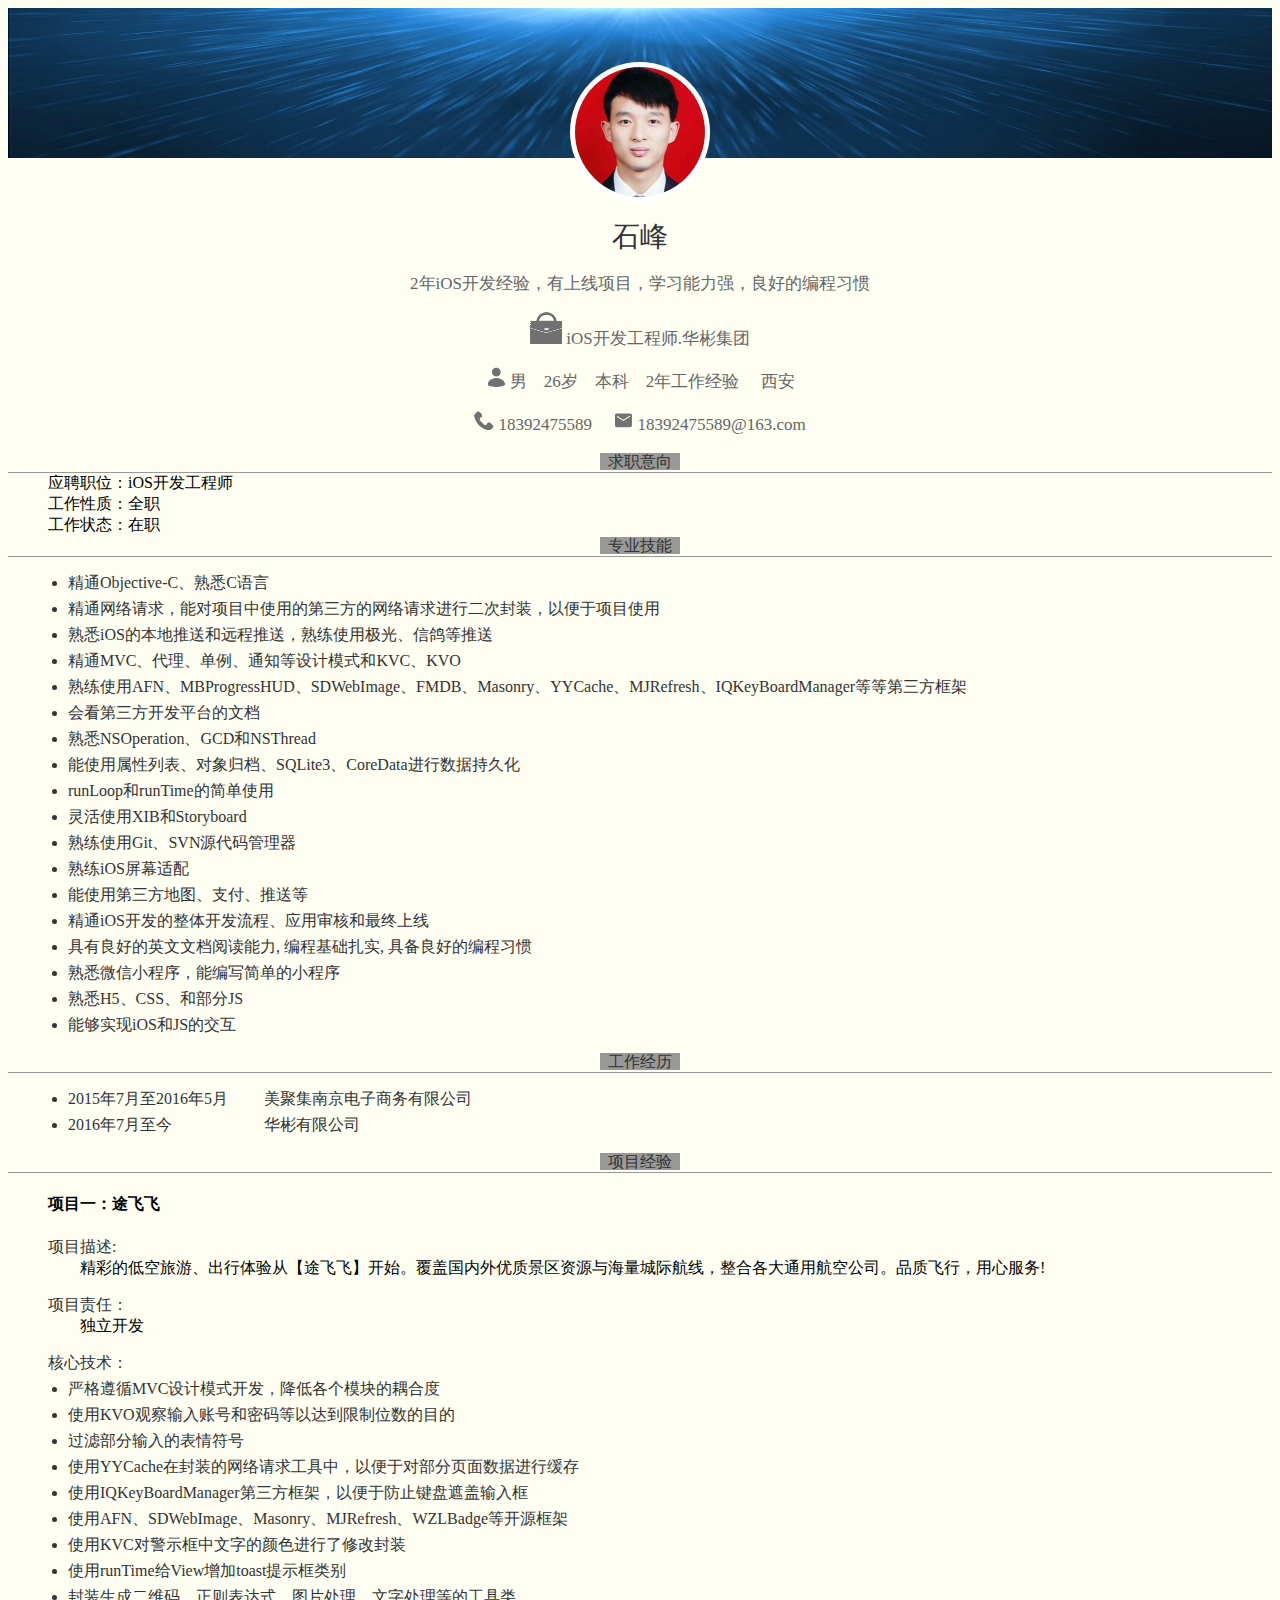
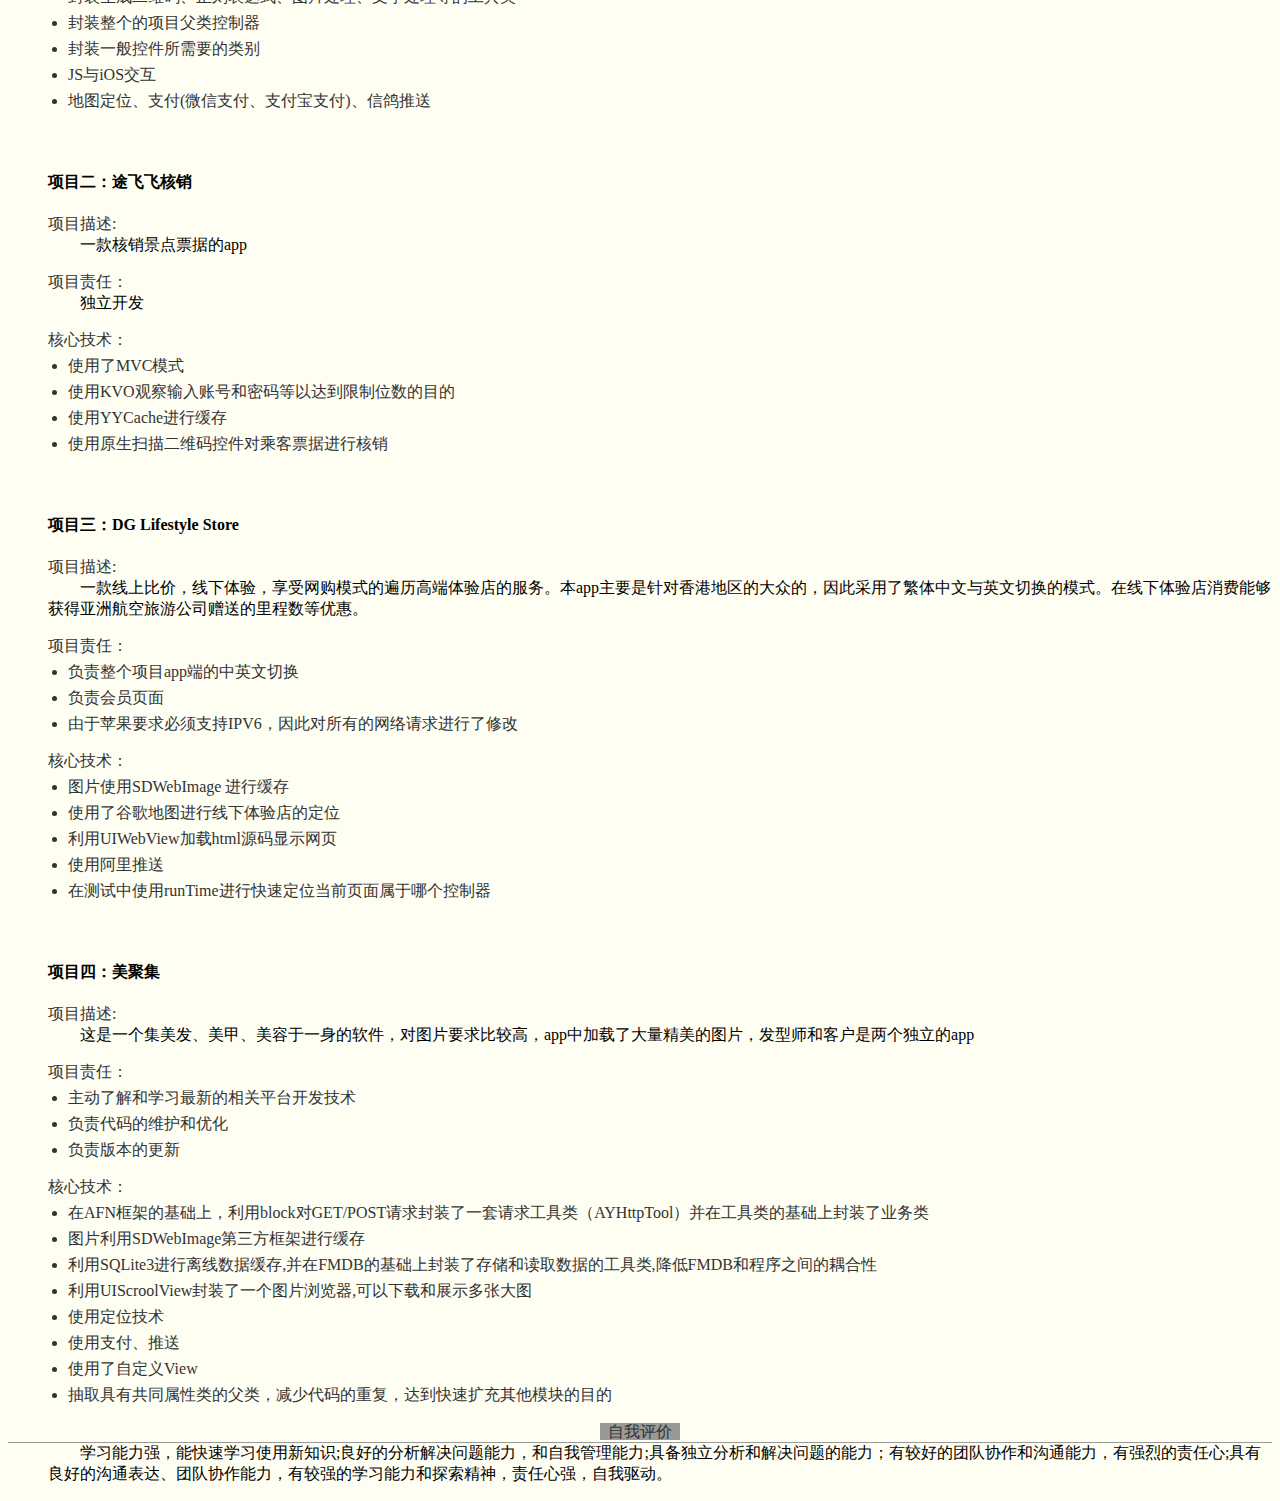
==== commit ba961cf8: "no message" ====
--- a/index.html
+++ b/index.html
@@ -23,7 +23,7 @@
 			</p>
 		    <p>
 				<p class="block bigSpacing contentSize contentColor">
-		    	    <img src="Images/bag.png" class="iconSize" />
+		    	    <img src="Images/bag.png" class="" />
 					iOS开发工程师.华彬集团
 				</p>
 			</p>
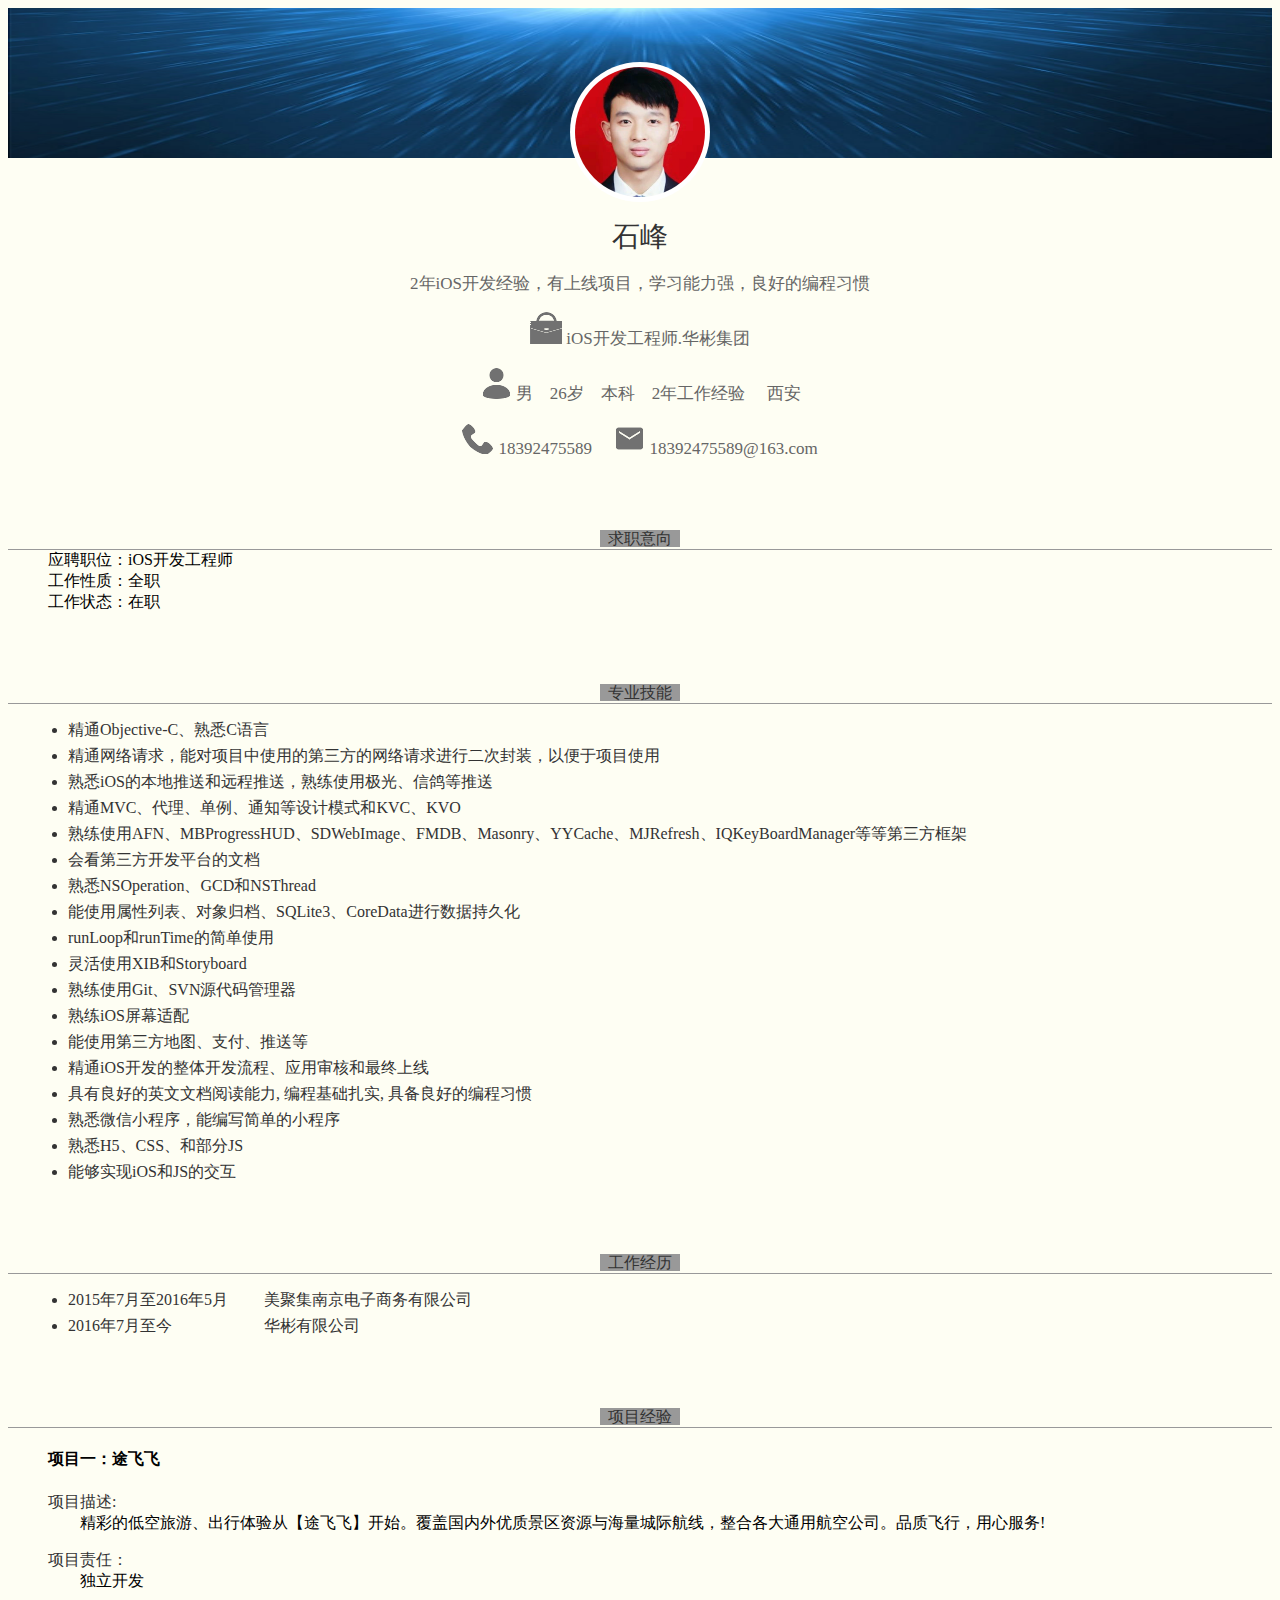
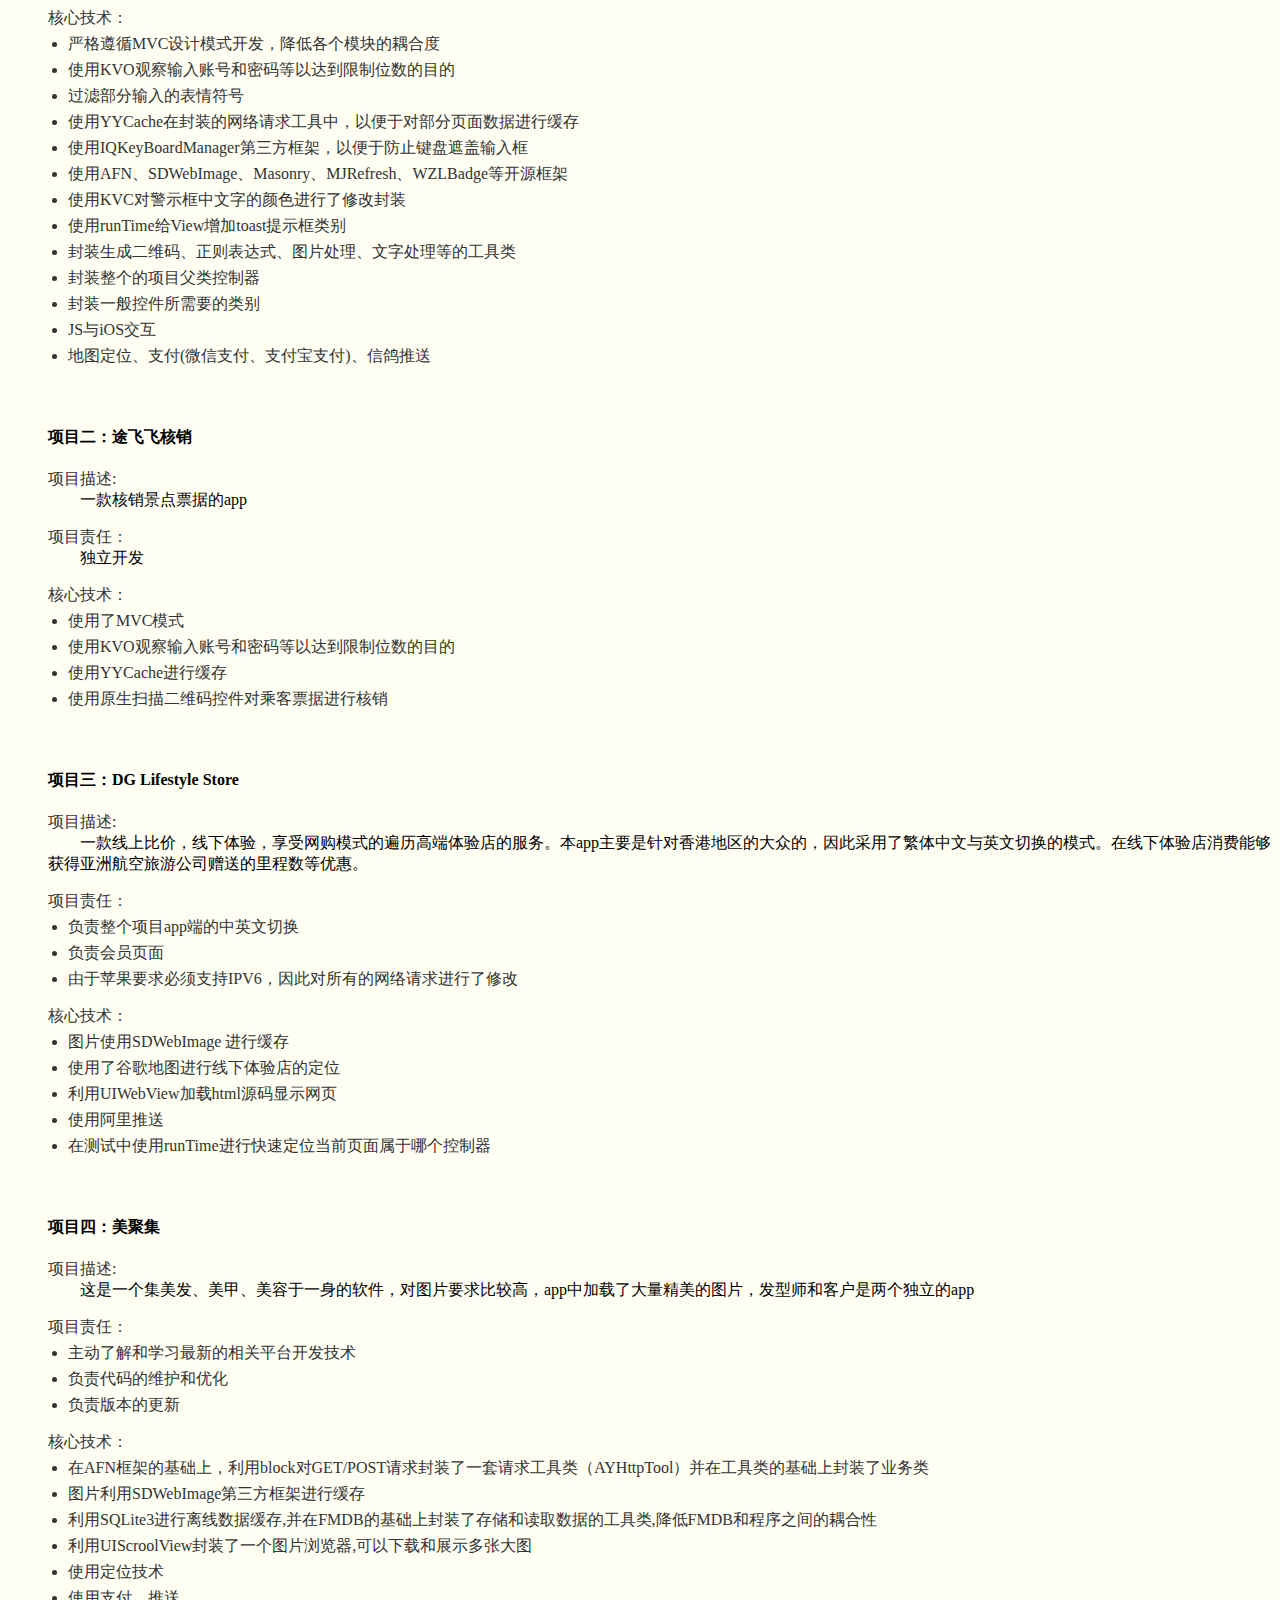
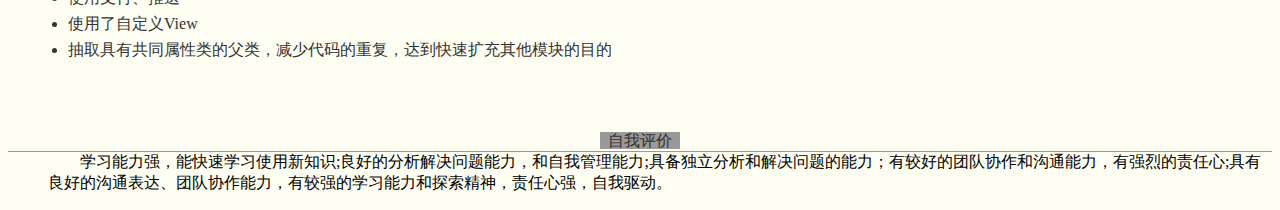
==== commit fd413ace: "no message" ====
--- a/index.html
+++ b/index.html
@@ -29,15 +29,15 @@
 			</p>
 		      <p>
 				<p class="block bigSpacing contentSize contentColor">
-		    	    <img src="Images/me.png" class="iconSize" />
+		    	    <img src="Images/me.png" class="" />
 					男  &nbsp &nbsp26岁  &nbsp &nbsp本科   &nbsp &nbsp2年工作经验  &nbsp &nbsp 西安
 				</p>
 			</p>
 		      <p>
 				<p class="block bigSpacing contentSize contentColor">
-		    	    <img src="Images/phone.png" class="iconSize" />
+		    	    <img src="Images/phone.png" class="" />
 		      	18392475589 &nbsp &nbsp
-		      	<img src="Images/email.png" class="iconSize"/>
+		      	<img src="Images/email.png" class=""/>
 					18392475589@163.com
 				</p> 
 			</p>
@@ -48,7 +48,7 @@
             	时间：2017-02-14
             	描述：求职意向
         -->
-		<div id="" class="textAlign">
+		<div id="" class="textAlign" style="margin-top: 70px;">
 			<font style="margin-top: 30px; line-height: 20px;" class="inlineBlock smallBgdColor">
 				&nbsp&nbsp求职意向&nbsp&nbsp
 			</font>
@@ -72,7 +72,7 @@
         	时间：2017-02-14
         	描述：专业技能
         -->
-        <div id="" class="textAlign">
+        <div id="" class="textAlign" style="margin-top: 70px;">
 			<font style="margin-top: 30px; line-height: 20px;" class="inlineBlock smallBgdColor">
 				&nbsp&nbsp专业技能&nbsp&nbsp
 			</font>
@@ -106,7 +106,7 @@
         	时间：2017-02-17
         	描述：工作经历
         -->
-		<div id="" class="textAlign">
+		<div id="" class="textAlign" style="margin-top: 70px;">
 			<font style="margin-top: 30px; line-height: 20px;" class="inlineBlock smallBgdColor">
 				&nbsp&nbsp工作经历&nbsp&nbsp
 			</font>
@@ -122,7 +122,7 @@
         	时间：2017-02-17
         	描述：项目经验
         -->
-		<div id="" class="textAlign">
+		<div id="" class="textAlign" style="margin-top: 70px;">
 			<font style="margin-top: 30px; line-height: 20px;" class="inlineBlock smallBgdColor">
 				&nbsp&nbsp项目经验&nbsp&nbsp
 			</font>
@@ -215,7 +215,7 @@
         	时间：2017-02-17
         	描述：工作经历
         -->
-		<div id="" class="textAlign">
+		<div id="" class="textAlign" style="margin-top: 70px;">
 			<font style="margin-top: 30px; line-height: 20px;" class="inlineBlock smallBgdColor">
 				&nbsp&nbsp自我评价&nbsp&nbsp
 			</font>
